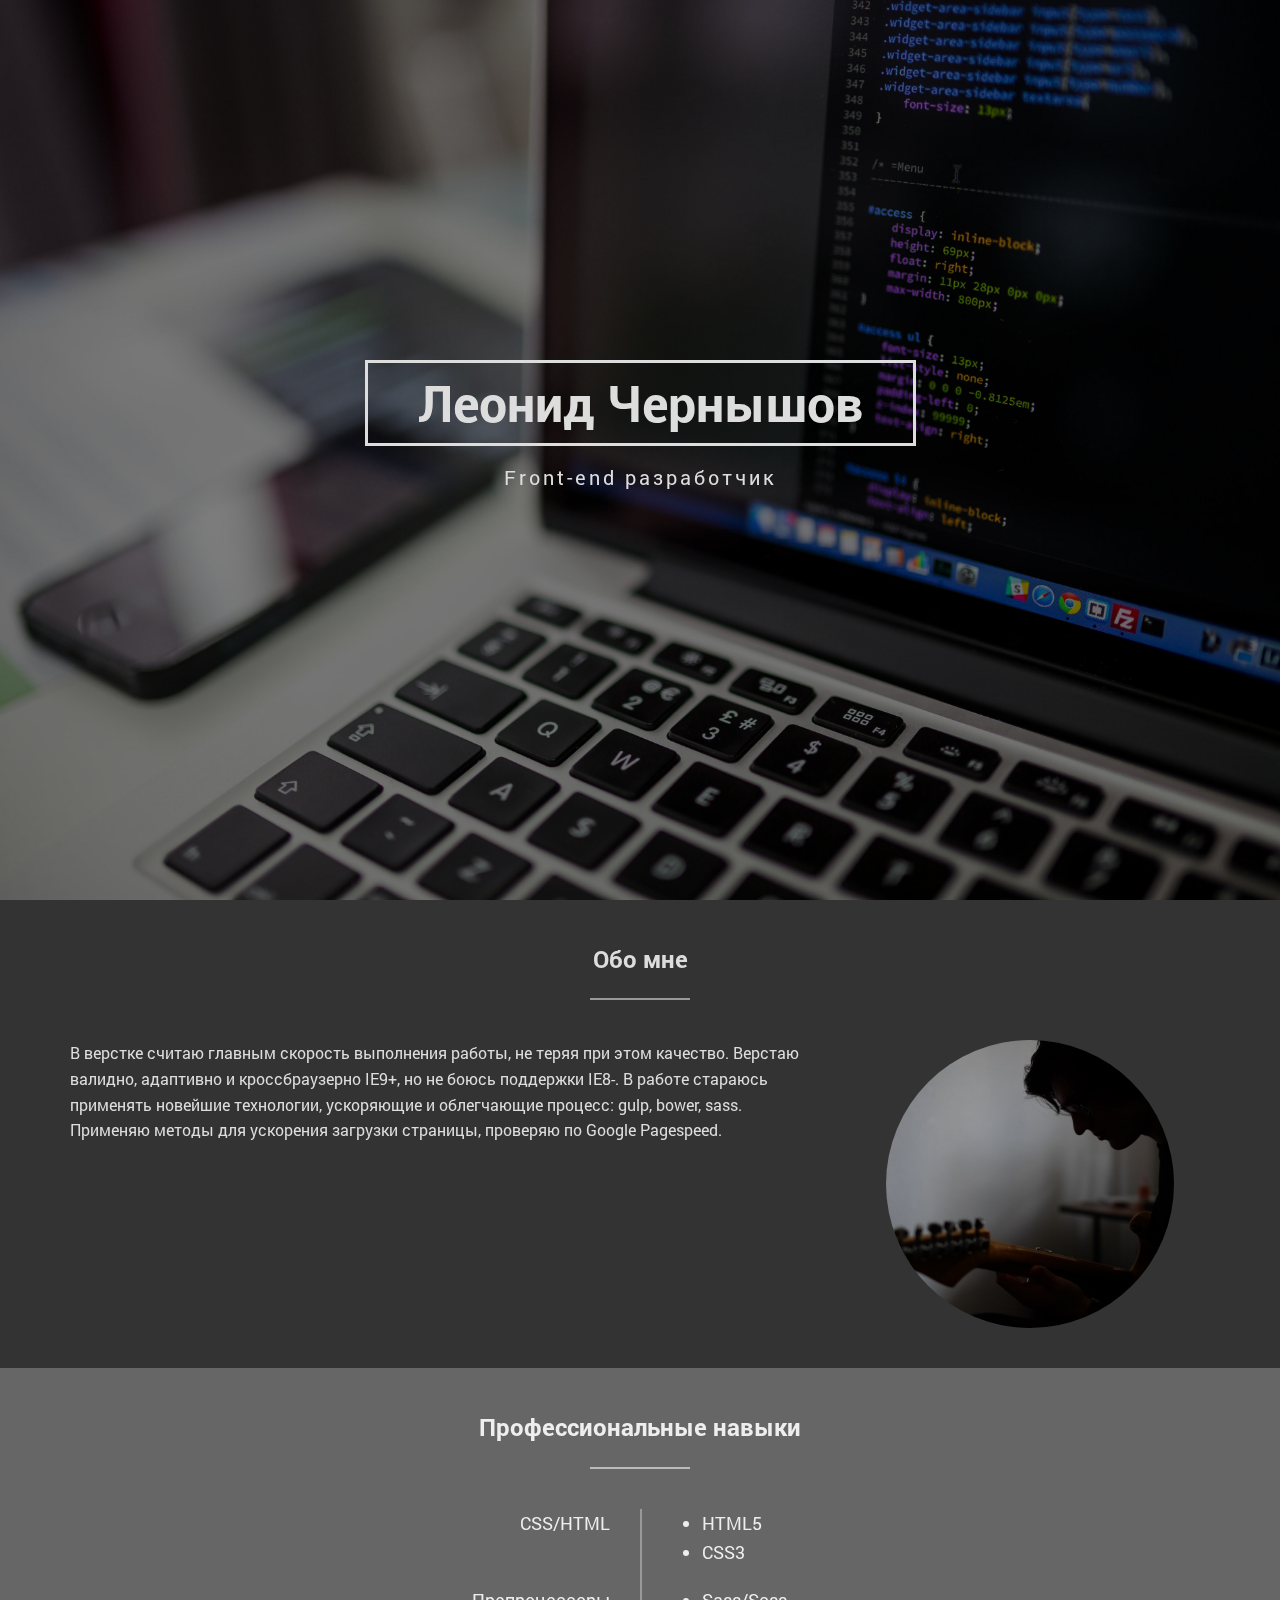
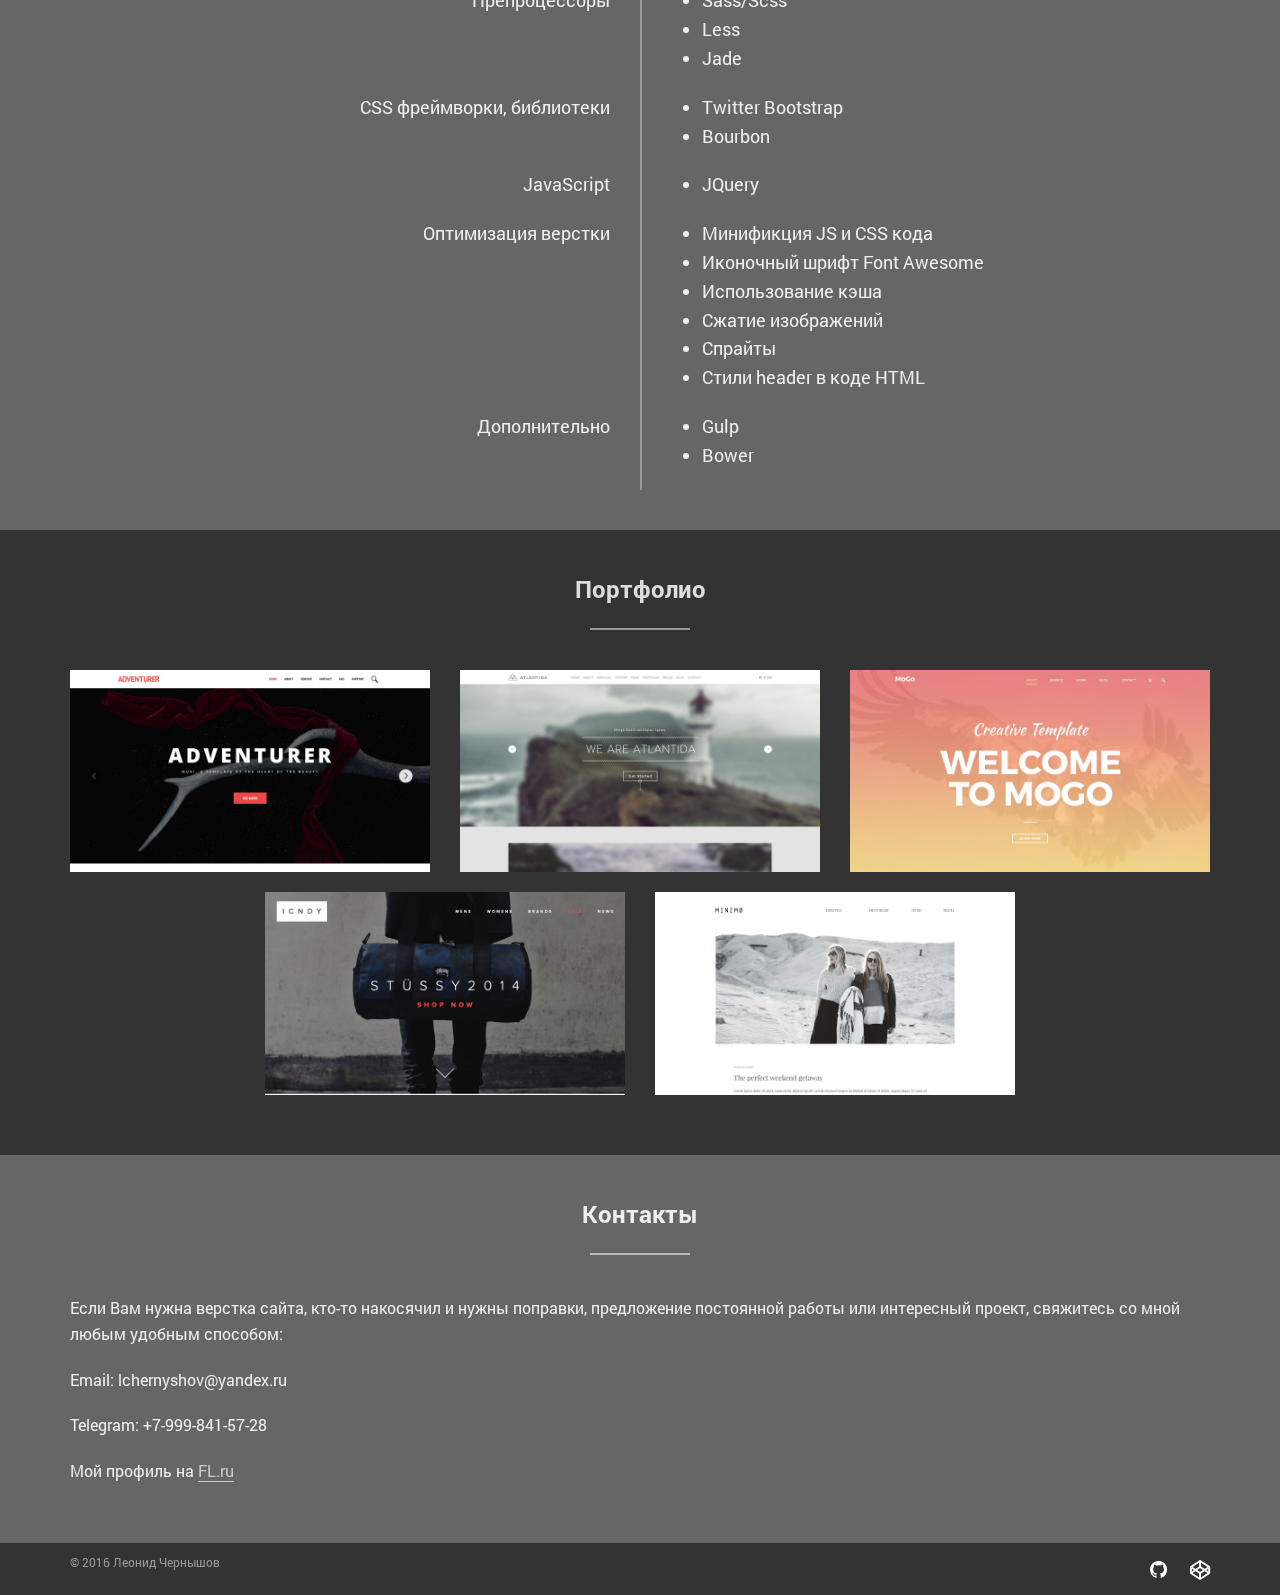
==== index.html @ 15e96826 "commit" ====
<!DOCTYPE html>
<html>

<head>

	<meta charset="utf-8">

	<title>Леонид Чернышов</title>
	<meta name="description" content="">

	<meta http-equiv="X-UA-Compatible" content="IE=edge">
	<meta name="viewport" content="width=device-width, initial-scale=1, maximum-scale=1">

	<!-- Bootstrap (latest) Grid Styles Only -->
	<style>html{font-family:sans-serif;-ms-text-size-adjust:100%;-webkit-text-size-adjust:100%}body{margin:0}article,aside,details,figcaption,figure,footer,header,hgroup,main,menu,nav,section,summary{display:block}audio,canvas,progress,video{display:inline-block;vertical-align:baseline}audio:not([controls]){display:none;height:0}[hidden],template{display:none}a{background-color:transparent}a:active,a:hover{outline:0}abbr[title]{border-bottom:1px dotted}b,strong{font-weight:bold}dfn{font-style:italic}h1{font-size:2em;margin:0.67em 0}mark{background:#ff0;color:#000}small{font-size:80%}sub,sup{font-size:75%;line-height:0;position:relative;vertical-align:baseline}sup{top:-0.5em}sub{bottom:-0.25em}img{border:0}svg:not(:root){overflow:hidden}figure{margin:1em 40px}hr{-webkit-box-sizing:content-box;-moz-box-sizing:content-box;box-sizing:content-box;height:0}pre{overflow:auto}code,kbd,pre,samp{font-family:monospace, monospace;font-size:1em}button,input,optgroup,select,textarea{color:inherit;font:inherit;margin:0}button{overflow:visible}button,select{text-transform:none}button,html input[type="button"],input[type="reset"],input[type="submit"]{-webkit-appearance:button;cursor:pointer}button[disabled],html input[disabled]{cursor:default}button::-moz-focus-inner,input::-moz-focus-inner{border:0;padding:0}input{line-height:normal}input[type="checkbox"],input[type="radio"]{-webkit-box-sizing:border-box;-moz-box-sizing:border-box;box-sizing:border-box;padding:0}input[type="number"]::-webkit-inner-spin-button,input[type="number"]::-webkit-outer-spin-button{height:auto}input[type="search"]{-webkit-appearance:textfield;-webkit-box-sizing:content-box;-moz-box-sizing:content-box;box-sizing:content-box}input[type="search"]::-webkit-search-cancel-button,input[type="search"]::-webkit-search-decoration{-webkit-appearance:none}fieldset{border:1px solid #c0c0c0;margin:0 2px;padding:0.35em 0.625em 0.75em}legend{border:0;padding:0}textarea{overflow:auto}optgroup{font-weight:bold}table{border-collapse:collapse;border-spacing:0}td,th{padding:0}*{-webkit-box-sizing:border-box;-moz-box-sizing:border-box;box-sizing:border-box}*:before,*:after{-webkit-box-sizing:border-box;-moz-box-sizing:border-box;box-sizing:border-box}html{font-size:10px;-webkit-tap-highlight-color:rgba(0,0,0,0)}body{font-family:"Helvetica Neue",Helvetica,Arial,sans-serif;font-size:14px;line-height:1.42857143;color:#333;background-color:#fff}input,button,select,textarea{font-family:inherit;font-size:inherit;line-height:inherit}a{color:#337ab7;text-decoration:none}a:hover,a:focus{color:#23527c;text-decoration:underline}a:focus{outline:5px auto -webkit-focus-ring-color;outline-offset:-2px}figure{margin:0}img{vertical-align:middle}.img-responsive{display:block;max-width:100%;height:auto}.img-rounded{border-radius:6px}.img-thumbnail{padding:4px;line-height:1.42857143;background-color:#fff;border:1px solid #ddd;border-radius:4px;-webkit-transition:all .2s ease-in-out;-o-transition:all .2s ease-in-out;transition:all .2s ease-in-out;display:inline-block;max-width:100%;height:auto}.img-circle{border-radius:50%}hr{margin-top:20px;margin-bottom:20px;border:0;border-top:1px solid #eee}.sr-only{position:absolute;width:1px;height:1px;margin:-1px;padding:0;overflow:hidden;clip:rect(0, 0, 0, 0);border:0}.sr-only-focusable:active,.sr-only-focusable:focus{position:static;width:auto;height:auto;margin:0;overflow:visible;clip:auto}[role="button"]{cursor:pointer}.container{margin-right:auto;margin-left:auto;padding-left:15px;padding-right:15px}@media (min-width:768px){.container{width:750px}}@media (min-width:992px){.container{width:970px}}@media (min-width:1200px){.container{width:1170px}}.container-fluid{margin-right:auto;margin-left:auto;padding-left:15px;padding-right:15px}.row{margin-left:-15px;margin-right:-15px}.col-xs-1, .col-sm-1, .col-md-1, .col-lg-1, .col-xs-2, .col-sm-2, .col-md-2, .col-lg-2, .col-xs-3, .col-sm-3, .col-md-3, .col-lg-3, .col-xs-4, .col-sm-4, .col-md-4, .col-lg-4, .col-xs-5, .col-sm-5, .col-md-5, .col-lg-5, .col-xs-6, .col-sm-6, .col-md-6, .col-lg-6, .col-xs-7, .col-sm-7, .col-md-7, .col-lg-7, .col-xs-8, .col-sm-8, .col-md-8, .col-lg-8, .col-xs-9, .col-sm-9, .col-md-9, .col-lg-9, .col-xs-10, .col-sm-10, .col-md-10, .col-lg-10, .col-xs-11, .col-sm-11, .col-md-11, .col-lg-11, .col-xs-12, .col-sm-12, .col-md-12, .col-lg-12{position:relative;min-height:1px;padding-left:15px;padding-right:15px}.col-xs-1, .col-xs-2, .col-xs-3, .col-xs-4, .col-xs-5, .col-xs-6, .col-xs-7, .col-xs-8, .col-xs-9, .col-xs-10, .col-xs-11, .col-xs-12{float:left}.col-xs-12{width:100%}.col-xs-11{width:91.66666667%}.col-xs-10{width:83.33333333%}.col-xs-9{width:75%}.col-xs-8{width:66.66666667%}.col-xs-7{width:58.33333333%}.col-xs-6{width:50%}.col-xs-5{width:41.66666667%}.col-xs-4{width:33.33333333%}.col-xs-3{width:25%}.col-xs-2{width:16.66666667%}.col-xs-1{width:8.33333333%}.col-xs-pull-12{right:100%}.col-xs-pull-11{right:91.66666667%}.col-xs-pull-10{right:83.33333333%}.col-xs-pull-9{right:75%}.col-xs-pull-8{right:66.66666667%}.col-xs-pull-7{right:58.33333333%}.col-xs-pull-6{right:50%}.col-xs-pull-5{right:41.66666667%}.col-xs-pull-4{right:33.33333333%}.col-xs-pull-3{right:25%}.col-xs-pull-2{right:16.66666667%}.col-xs-pull-1{right:8.33333333%}.col-xs-pull-0{right:auto}.col-xs-push-12{left:100%}.col-xs-push-11{left:91.66666667%}.col-xs-push-10{left:83.33333333%}.col-xs-push-9{left:75%}.col-xs-push-8{left:66.66666667%}.col-xs-push-7{left:58.33333333%}.col-xs-push-6{left:50%}.col-xs-push-5{left:41.66666667%}.col-xs-push-4{left:33.33333333%}.col-xs-push-3{left:25%}.col-xs-push-2{left:16.66666667%}.col-xs-push-1{left:8.33333333%}.col-xs-push-0{left:auto}.col-xs-offset-12{margin-left:100%}.col-xs-offset-11{margin-left:91.66666667%}.col-xs-offset-10{margin-left:83.33333333%}.col-xs-offset-9{margin-left:75%}.col-xs-offset-8{margin-left:66.66666667%}.col-xs-offset-7{margin-left:58.33333333%}.col-xs-offset-6{margin-left:50%}.col-xs-offset-5{margin-left:41.66666667%}.col-xs-offset-4{margin-left:33.33333333%}.col-xs-offset-3{margin-left:25%}.col-xs-offset-2{margin-left:16.66666667%}.col-xs-offset-1{margin-left:8.33333333%}.col-xs-offset-0{margin-left:0}@media (min-width:768px){.col-sm-1, .col-sm-2, .col-sm-3, .col-sm-4, .col-sm-5, .col-sm-6, .col-sm-7, .col-sm-8, .col-sm-9, .col-sm-10, .col-sm-11, .col-sm-12{float:left}.col-sm-12{width:100%}.col-sm-11{width:91.66666667%}.col-sm-10{width:83.33333333%}.col-sm-9{width:75%}.col-sm-8{width:66.66666667%}.col-sm-7{width:58.33333333%}.col-sm-6{width:50%}.col-sm-5{width:41.66666667%}.col-sm-4{width:33.33333333%}.col-sm-3{width:25%}.col-sm-2{width:16.66666667%}.col-sm-1{width:8.33333333%}.col-sm-pull-12{right:100%}.col-sm-pull-11{right:91.66666667%}.col-sm-pull-10{right:83.33333333%}.col-sm-pull-9{right:75%}.col-sm-pull-8{right:66.66666667%}.col-sm-pull-7{right:58.33333333%}.col-sm-pull-6{right:50%}.col-sm-pull-5{right:41.66666667%}.col-sm-pull-4{right:33.33333333%}.col-sm-pull-3{right:25%}.col-sm-pull-2{right:16.66666667%}.col-sm-pull-1{right:8.33333333%}.col-sm-pull-0{right:auto}.col-sm-push-12{left:100%}.col-sm-push-11{left:91.66666667%}.col-sm-push-10{left:83.33333333%}.col-sm-push-9{left:75%}.col-sm-push-8{left:66.66666667%}.col-sm-push-7{left:58.33333333%}.col-sm-push-6{left:50%}.col-sm-push-5{left:41.66666667%}.col-sm-push-4{left:33.33333333%}.col-sm-push-3{left:25%}.col-sm-push-2{left:16.66666667%}.col-sm-push-1{left:8.33333333%}.col-sm-push-0{left:auto}.col-sm-offset-12{margin-left:100%}.col-sm-offset-11{margin-left:91.66666667%}.col-sm-offset-10{margin-left:83.33333333%}.col-sm-offset-9{margin-left:75%}.col-sm-offset-8{margin-left:66.66666667%}.col-sm-offset-7{margin-left:58.33333333%}.col-sm-offset-6{margin-left:50%}.col-sm-offset-5{margin-left:41.66666667%}.col-sm-offset-4{margin-left:33.33333333%}.col-sm-offset-3{margin-left:25%}.col-sm-offset-2{margin-left:16.66666667%}.col-sm-offset-1{margin-left:8.33333333%}.col-sm-offset-0{margin-left:0}}@media (min-width:992px){.col-md-1, .col-md-2, .col-md-3, .col-md-4, .col-md-5, .col-md-6, .col-md-7, .col-md-8, .col-md-9, .col-md-10, .col-md-11, .col-md-12{float:left}.col-md-12{width:100%}.col-md-11{width:91.66666667%}.col-md-10{width:83.33333333%}.col-md-9{width:75%}.col-md-8{width:66.66666667%}.col-md-7{width:58.33333333%}.col-md-6{width:50%}.col-md-5{width:41.66666667%}.col-md-4{width:33.33333333%}.col-md-3{width:25%}.col-md-2{width:16.66666667%}.col-md-1{width:8.33333333%}.col-md-pull-12{right:100%}.col-md-pull-11{right:91.66666667%}.col-md-pull-10{right:83.33333333%}.col-md-pull-9{right:75%}.col-md-pull-8{right:66.66666667%}.col-md-pull-7{right:58.33333333%}.col-md-pull-6{right:50%}.col-md-pull-5{right:41.66666667%}.col-md-pull-4{right:33.33333333%}.col-md-pull-3{right:25%}.col-md-pull-2{right:16.66666667%}.col-md-pull-1{right:8.33333333%}.col-md-pull-0{right:auto}.col-md-push-12{left:100%}.col-md-push-11{left:91.66666667%}.col-md-push-10{left:83.33333333%}.col-md-push-9{left:75%}.col-md-push-8{left:66.66666667%}.col-md-push-7{left:58.33333333%}.col-md-push-6{left:50%}.col-md-push-5{left:41.66666667%}.col-md-push-4{left:33.33333333%}.col-md-push-3{left:25%}.col-md-push-2{left:16.66666667%}.col-md-push-1{left:8.33333333%}.col-md-push-0{left:auto}.col-md-offset-12{margin-left:100%}.col-md-offset-11{margin-left:91.66666667%}.col-md-offset-10{margin-left:83.33333333%}.col-md-offset-9{margin-left:75%}.col-md-offset-8{margin-left:66.66666667%}.col-md-offset-7{margin-left:58.33333333%}.col-md-offset-6{margin-left:50%}.col-md-offset-5{margin-left:41.66666667%}.col-md-offset-4{margin-left:33.33333333%}.col-md-offset-3{margin-left:25%}.col-md-offset-2{margin-left:16.66666667%}.col-md-offset-1{margin-left:8.33333333%}.col-md-offset-0{margin-left:0}}@media (min-width:1200px){.col-lg-1, .col-lg-2, .col-lg-3, .col-lg-4, .col-lg-5, .col-lg-6, .col-lg-7, .col-lg-8, .col-lg-9, .col-lg-10, .col-lg-11, .col-lg-12{float:left}.col-lg-12{width:100%}.col-lg-11{width:91.66666667%}.col-lg-10{width:83.33333333%}.col-lg-9{width:75%}.col-lg-8{width:66.66666667%}.col-lg-7{width:58.33333333%}.col-lg-6{width:50%}.col-lg-5{width:41.66666667%}.col-lg-4{width:33.33333333%}.col-lg-3{width:25%}.col-lg-2{width:16.66666667%}.col-lg-1{width:8.33333333%}.col-lg-pull-12{right:100%}.col-lg-pull-11{right:91.66666667%}.col-lg-pull-10{right:83.33333333%}.col-lg-pull-9{right:75%}.col-lg-pull-8{right:66.66666667%}.col-lg-pull-7{right:58.33333333%}.col-lg-pull-6{right:50%}.col-lg-pull-5{right:41.66666667%}.col-lg-pull-4{right:33.33333333%}.col-lg-pull-3{right:25%}.col-lg-pull-2{right:16.66666667%}.col-lg-pull-1{right:8.33333333%}.col-lg-pull-0{right:auto}.col-lg-push-12{left:100%}.col-lg-push-11{left:91.66666667%}.col-lg-push-10{left:83.33333333%}.col-lg-push-9{left:75%}.col-lg-push-8{left:66.66666667%}.col-lg-push-7{left:58.33333333%}.col-lg-push-6{left:50%}.col-lg-push-5{left:41.66666667%}.col-lg-push-4{left:33.33333333%}.col-lg-push-3{left:25%}.col-lg-push-2{left:16.66666667%}.col-lg-push-1{left:8.33333333%}.col-lg-push-0{left:auto}.col-lg-offset-12{margin-left:100%}.col-lg-offset-11{margin-left:91.66666667%}.col-lg-offset-10{margin-left:83.33333333%}.col-lg-offset-9{margin-left:75%}.col-lg-offset-8{margin-left:66.66666667%}.col-lg-offset-7{margin-left:58.33333333%}.col-lg-offset-6{margin-left:50%}.col-lg-offset-5{margin-left:41.66666667%}.col-lg-offset-4{margin-left:33.33333333%}.col-lg-offset-3{margin-left:25%}.col-lg-offset-2{margin-left:16.66666667%}.col-lg-offset-1{margin-left:8.33333333%}.col-lg-offset-0{margin-left:0}}.clearfix:before,.clearfix:after,.container:before,.container:after,.container-fluid:before,.container-fluid:after,.row:before,.row:after{content:" ";display:table}.clearfix:after,.container:after,.container-fluid:after,.row:after{clear:both}.center-block{display:block;margin-left:auto;margin-right:auto}.pull-right{float:right !important}.pull-left{float:left !important}.hide{display:none !important}.show{display:block !important}.invisible{visibility:hidden}.text-hide{font:0/0 a;color:transparent;text-shadow:none;background-color:transparent;border:0}.hidden{display:none !important}.affix{position:fixed}@-ms-viewport{width:device-width}.visible-xs,.visible-sm,.visible-md,.visible-lg{display:none !important}.visible-xs-block,.visible-xs-inline,.visible-xs-inline-block,.visible-sm-block,.visible-sm-inline,.visible-sm-inline-block,.visible-md-block,.visible-md-inline,.visible-md-inline-block,.visible-lg-block,.visible-lg-inline,.visible-lg-inline-block{display:none !important}@media (max-width:767px){.visible-xs{display:block !important}table.visible-xs{display:table !important}tr.visible-xs{display:table-row !important}th.visible-xs,td.visible-xs{display:table-cell !important}}@media (max-width:767px){.visible-xs-block{display:block !important}}@media (max-width:767px){.visible-xs-inline{display:inline !important}}@media (max-width:767px){.visible-xs-inline-block{display:inline-block !important}}@media (min-width:768px) and (max-width:991px){.visible-sm{display:block !important}table.visible-sm{display:table !important}tr.visible-sm{display:table-row !important}th.visible-sm,td.visible-sm{display:table-cell !important}}@media (min-width:768px) and (max-width:991px){.visible-sm-block{display:block !important}}@media (min-width:768px) and (max-width:991px){.visible-sm-inline{display:inline !important}}@media (min-width:768px) and (max-width:991px){.visible-sm-inline-block{display:inline-block !important}}@media (min-width:992px) and (max-width:1199px){.visible-md{display:block !important}table.visible-md{display:table !important}tr.visible-md{display:table-row !important}th.visible-md,td.visible-md{display:table-cell !important}}@media (min-width:992px) and (max-width:1199px){.visible-md-block{display:block !important}}@media (min-width:992px) and (max-width:1199px){.visible-md-inline{display:inline !important}}@media (min-width:992px) and (max-width:1199px){.visible-md-inline-block{display:inline-block !important}}@media (min-width:1200px){.visible-lg{display:block !important}table.visible-lg{display:table !important}tr.visible-lg{display:table-row !important}th.visible-lg,td.visible-lg{display:table-cell !important}}@media (min-width:1200px){.visible-lg-block{display:block !important}}@media (min-width:1200px){.visible-lg-inline{display:inline !important}}@media (min-width:1200px){.visible-lg-inline-block{display:inline-block !important}}@media (max-width:767px){.hidden-xs{display:none !important}}@media (min-width:768px) and (max-width:991px){.hidden-sm{display:none !important}}@media (min-width:992px) and (max-width:1199px){.hidden-md{display:none !important}}@media (min-width:1200px){.hidden-lg{display:none !important}}.visible-print{display:none !important}@media print{.visible-print{display:block !important}table.visible-print{display:table !important}tr.visible-print{display:table-row !important}th.visible-print,td.visible-print{display:table-cell !important}}.visible-print-block{display:none !important}@media print{.visible-print-block{display:block !important}}.visible-print-inline{display:none !important}@media print{.visible-print-inline{display:inline !important}}.visible-print-inline-block{display:none !important}@media print{.visible-print-inline-block{display:inline-block !important}}@media print{.hidden-print{display:none !important}}</style>

	<!-- Header CSS (first screen styles from header.min.css) - inserted in the build of the project -->
	<style>header,section,section h2{text-align:center}header h1,section h2{display:inline-block}::-webkit-input-placeholder{color:#666;opacity:1}:-moz-placeholder{color:#666;opacity:1}::-moz-placeholder{color:#666;opacity:1}:-ms-input-placeholder{color:#666;opacity:1}*{margin:0;padding:0}body input:focus:required:invalid,body input:required:valid,body textarea:focus:required:invalid,body textarea:required:valid{color:#666}html{font-size:10px}body{font-size:1.6rem;min-width:320px;position:relative;line-height:1.6;font-family:roboto,sans-serif;overflow-x:hidden}section{padding:40px 0;color:#ddd}section.dark{background-color:#333}section.light{background-color:#666;color:#eee}section.light h2:after{border-color:#bbb}section h2{margin-bottom:40px}section h2:after{content:'';display:block;margin:20px auto 0;width:100px;border-bottom:2px solid #999}section p{text-align:left}header{height:100vh;color:#ddd}header h1{margin-top:40vh;margin-bottom:0;border:3px solid #ddd;padding:0 50px;font-size:5rem}header p.header_descr{margin-top:15px;font-size:2rem;letter-spacing:3px}</style>

	<!-- Load CSS, CSS Localstorage & WebFonts Main Function -->
	<script>!function(e){"use strict";function t(e,t,n){e.addEventListener?e.addEventListener(t,n,!1):e.attachEvent&&e.attachEvent("on"+t,n)};function n(t,n){return e.localStorage&&localStorage[t+"_content"]&&localStorage[t+"_file"]===n};function a(t,a){if(e.localStorage&&e.XMLHttpRequest)n(t,a)?o(localStorage[t+"_content"]):l(t,a);else{var s=r.createElement("link");s.href=a,s.id=t,s.rel="stylesheet",s.type="text/css",r.getElementsByTagName("head")[0].appendChild(s),r.cookie=t}}function l(e,t){var n=new XMLHttpRequest;n.open("GET",t,!0),n.onreadystatechange=function(){4===n.readyState&&200===n.status&&(o(n.responseText),localStorage[e+"_content"]=n.responseText,localStorage[e+"_file"]=t)},n.send()}function o(e){var t=r.createElement("style");t.setAttribute("type","text/css"),r.getElementsByTagName("head")[0].appendChild(t),t.styleSheet?t.styleSheet.cssText=e:t.innerHTML=e}var r=e.document;e.loadCSS=function(e,t,n){var a,l=r.createElement("link");if(t)a=t;else{var o;o=r.querySelectorAll?r.querySelectorAll("style,link[rel=stylesheet],script"):(r.body||r.getElementsByTagName("head")[0]).childNodes,a=o[o.length-1]}var s=r.styleSheets;l.rel="stylesheet",l.href=e,l.media="only x",a.parentNode.insertBefore(l,t?a:a.nextSibling);var c=function(e){for(var t=l.href,n=s.length;n--;)if(s[n].href===t)return e();setTimeout(function(){c(e)})};return l.onloadcssdefined=c,c(function(){l.media=n||"all"}),l},e.loadLocalStorageCSS=function(l,o){n(l,o)||r.cookie.indexOf(l)>-1?a(l,o):t(e,"load",function(){a(l,o)})}}(this);</script>

	<!-- Load Fonts CSS Start -->
	<script>
		loadCSS( "css/fonts.min.css?ver=1.0.0", false, "all" ); // Loading fonts, if the site is located in a subfolder
		// loadLocalStorageCSS( "webfonts", "css/fonts.min.css?ver=1.0.0" ); // Loading fonts, if the site is at the root
	</script>
	<!-- Load Fonts CSS End -->

	<!-- Load Custom CSS Start -->
	
	<script>loadCSS( "css/main.min.css?ver=1.0.0", false, "all" );</script>
	<!-- Load Custom CSS End -->

	<!-- Load Custom CSS Compiled without JS Start -->
	<noscript>
		<link rel="stylesheet" href="css/fonts.min.css">
		<link rel="stylesheet" href="css/main.min.css">
	</noscript>
	<!-- Load Custom CSS Compiled without JS End -->

</head>

<body>

	<header class="parallax-window" data-parallax="scroll" data-image-src="img/header-bg.jpg">
		<div class="container">
			<h1>Леонид Чернышов</h1>
			<p class="header_descr">Front-end разработчик</p>
		</div>
	</header>
	<section class="about_me dark">
		<div class="container">
			<h2>Обо мне</h2>
			<div class="row">
				<div class="col-sm-8">
					<p>В верстке считаю главным скорость выполнения работы, не теряя при этом качество. Верстаю валидно, адаптивно и кроссбраузерно IE9+, но не боюсь поддержки IE8-. В работе стараюсь применять новейшие технологии, ускоряющие и облегчающие процесс: gulp, bower, sass. Применяю методы для ускорения загрузки страницы, проверяю по Google Pagespeed.</p>
				</div>
				<div class="col-sm-4 photo">
					<img src="img/6khn81OK7PU.jpg" alt="Леонид Чернышов" class="img">
				</div>
			</div>
		</div>
	</section>
	<section class="skills light">
		<div class="container">
			<h2>Профессиональные навыки</h2>
			<div class="row">
				<ul>
					<li>
						<div class="col-xs-6 skill_name">CSS/HTML</div>
						<div class="col-xs-6 skill_descr">
							<ul>
								<li>HTML5</li>
								<li>CSS3</li>
							</ul>
						</div>
					</li>
					<li>
						<div class="col-xs-6 skill_name">Препроцессоры</div>
						<div class="col-xs-6 skill_descr">
							<ul>
								<li>Sass/Scss</li>
								<li>Less</li>
								<li>Jade</li>
							</ul>
						</div>
					</li>
					<li>
						<div class="col-xs-6 skill_name">CSS фреймворки, библиотеки</div>
						<div class="col-xs-6 skill_descr">
							<ul>
								<li>Twitter Bootstrap</li>
								<li>Bourbon</li>
							</ul>
						</div>
					</li>
					<li>
						<div class="col-xs-6 skill_name">JavaScript</div>
						<div class="col-xs-6 skill_descr">
							<ul>
								<li>JQuery</li>
							</ul>
						</div>
					</li>
					<li>
						<div class="col-xs-6 skill_name">Оптимизация верстки</div>
						<div class="col-xs-6 skill_descr">
							<ul>
								<li>Минификция JS и CSS кода</li>
								<li>Иконочный шрифт Font Awesome</li>
								<li>Использование кэша</li>
								<li>Сжатие изображений</li>
								<li>Спрайты</li>
								<li>Стили header в коде HTML</li>
							</ul>
						</div>
					</li>
					<li>
						<div class="col-xs-6 skill_name">Дополнительно</div>
						<div class="col-xs-6 skill_descr">
							<ul>
								<li>Gulp</li>
								<li>Bower</li>
							</ul>
						</div>
					</li>
				</ul>
			</div>
		</div>
	</section>
	<section class="portfolio dark">
		<div class="container">
			<h2>Портфолио</h2>
			<div class="row">
				<div class="col-sm-4">
					<div class="portfolio_item">
						<a href="portfolio/adventurer/index.html"><img src="img/adventurer.jpg" alt="Alt"></a>
						<div class="wrapper">
							<h3>Adventurer Landing Page</h3>
							<a href="portfolio/adventurer/index.html" class="button">Посмотреть работу</a>
						</div>
					</div>
				</div>
				<div class="col-sm-4">
					<div class="portfolio_item">
						<a href="portfolio/atlantida/index.html"><img src="img/atlantida.jpg" alt="Alt"></a>
						<div class="wrapper">
							<h3>Atlantida Landing Page</h3>
							<a href="portfolio/atlantida/index.html" class="button">Посмотреть работу</a>
						</div>
					</div>
				</div>
				<div class="col-sm-4">
					<div class="portfolio_item">
						<a href="portfolio/mogo/index.html"><img src="img/mogo.jpg" alt="Alt"></a>
						<div class="wrapper">
							<h3>MoGo Landing Page</h3>
							<a href="portfolio/mogo/index.html" class="button">Посмотреть работу</a>
						</div>
					</div>
				</div>
				<div class="col-sm-offset-2 col-sm-4">
					<div class="portfolio_item">
						<a href="portfolio/icndy/index.html"><img src="img/icndy.jpg" alt="Alt"></a>
						<div class="wrapper">
							<h3>ICNDY Landing Page</h3>
							<a href="portfolio/icndy/index.html" class="button">Посмотреть работу</a>
						</div>
					</div>
				</div>
				<div class="col-sm-4">
					<div class="portfolio_item">
						<a href="portfolio/minimo/index.html"><img src="img/minimo.jpg" alt="Alt"></a>
						<div class="wrapper">
							<h3>MINIMO Blog</h3>
							<a href="portfolio/minimo/index.html" class="button">Посмотреть работу</a>
						</div>
					</div>
				</div>
			</div>
		</div>
	</section>
	<section class="contacts light">
		<div class="container">
			<h2>Контакты</h2>
			<div class="row">
				<div class="col-xs-12">
					<p>Если Вам нужна верстка сайта, кто-то накосячил и нужны поправки, предложение постоянной работы или интересный проект, свяжитесь со мной любым удобным способом:</p>
					<p>Email: lchernyshov@yandex.ru</p>
					<p>Telegram: +7-999-841-57-28</p>
					<p>Мой профиль на <a href="https://www.fl.ru/users/Lenya_lol/">FL.ru</a></p>
				</div>
			</div>
		</div>
	</section>
	<footer class="dark">
		<div class="container">
			<div class="copy">
				&copy; 2016 Леонид Чернышов
			</div>
			<div class="links">
				<ul>
					<li><a href="https://github.com/lenyalol"><i class="fa fa-github" aria-hidden="true"></i></a></li>
					<li><a href="http://codepen.io/lenyalol/"><i class="fa fa-codepen" aria-hidden="true"></i></a></li>
				</ul>
			</div>
		</div>
	</footer>

	<!-- Optimized loading JS Start -->
	<script>var scr = {"scripts":[
		{"src" : "js/libs.min.js", "async" : false},
		{"src" : "js/common.js", "async" : false}
		]};!function(t,n,r){"use strict";var c=function(t){if("[object Array]"!==Object.prototype.toString.call(t))return!1;for(var r=0;r<t.length;r++){var c=n.createElement("script"),e=t[r];c.src=e.src,c.async=e.async,n.body.appendChild(c)}return!0};t.addEventListener?t.addEventListener("load",function(){c(r.scripts);},!1):t.attachEvent?t.attachEvent("onload",function(){c(r.scripts)}):t.onload=function(){c(r.scripts)}}(window,document,scr);
	</script>
	<!-- Optimized loading JS End -->

</body>
</html>
---- css/fonts.min.css ----
@font-face{font-family:roboto;font-style:normal;font-weight:400;src:url(../fonts/RobotoRegular/RobotoRegular.eot?#iefix) format("embedded-opentype"),url(../fonts/RobotoRegular/RobotoRegular.woff) format("woff"),url(../fonts/RobotoRegular/RobotoRegular.ttf) format("truetype")}@font-face{font-family:roboto;font-style:normal;font-weight:700;src:url(../fonts/RobotoBold/RobotoBold.eot?#iefix) format("embedded-opentype"),url(../fonts/RobotoBold/RobotoBold.woff) format("woff"),url(../fonts/RobotoBold/RobotoBold.ttf) format("truetype")}
---- css/main.min.css ----
@charset "UTF-8";/*!
 *  Font Awesome 4.6.3 by @davegandy - http://fontawesome.io - @fontawesome
 *  License - http://fontawesome.io/license (Font: SIL OFL 1.1, CSS: MIT License)
 */.fa.fa-pull-left,.fa.pull-left{margin-right:.3em}.fa-fw,.fa-li{text-align:center}.fa-ul,.skills li{list-style-type:none}.fa,.fa-stack,footer .links li{display:inline-block}@font-face{font-family:FontAwesome;src:url(../fonts/FontAwesome/fontawesome-webfont.eot?v=4.6.3);src:url(../fonts/FontAwesome/fontawesome-webfont.eot?#iefix&v=4.6.3) format("embedded-opentype"),url(../fonts/FontAwesome/fontawesome-webfont.woff2?v=4.6.3) format("woff2"),url(../fonts/FontAwesome/fontawesome-webfont.woff?v=4.6.3) format("woff"),url(../fonts/FontAwesome/fontawesome-webfont.ttf?v=4.6.3) format("truetype"),url(../fonts/FontAwesome/fontawesome-webfont.svg?v=4.6.3#fontawesomeregular) format("svg");font-weight:400;font-style:normal}.fa{font:normal normal normal 14px/1 FontAwesome;font-size:inherit;text-rendering:auto;-webkit-font-smoothing:antialiased;-moz-osx-font-smoothing:grayscale}.fa-lg{font-size:1.33333em;line-height:.75em;vertical-align:-15%}.fa-2x{font-size:2em}.fa-3x{font-size:3em}.fa-4x{font-size:4em}.fa-5x{font-size:5em}.fa-fw{width:1.28571em}.fa-ul{padding-left:0;margin-left:2.14286em}.fa.fa-pull-right,.fa.pull-right{margin-left:.3em}.fa-ul>li{position:relative}.fa-li{position:absolute;left:-2.14286em;width:2.14286em;top:.14286em}.fa-li.fa-lg{left:-1.85714em}.fa-border{padding:.2em .25em .15em;border:.08em solid #eee;-webkit-border-radius:.1em;border-radius:.1em}.fa-pull-left{float:left}.fa-pull-right,.pull-right{float:right}.pull-left,footer .copy{float:left}.fa-spin{-webkit-animation:fa-spin 2s infinite linear;animation:fa-spin 2s infinite linear}.fa-pulse{-webkit-animation:fa-spin 1s infinite steps(8);animation:fa-spin 1s infinite steps(8)}@-webkit-keyframes fa-spin{0%{-webkit-transform:rotate(0);transform:rotate(0)}100%{-webkit-transform:rotate(359deg);transform:rotate(359deg)}}@keyframes fa-spin{0%{-webkit-transform:rotate(0);transform:rotate(0)}100%{-webkit-transform:rotate(359deg);transform:rotate(359deg)}}.fa-rotate-90{-ms-filter:"progid:DXImageTransform.Microsoft.BasicImage(rotation=1)";-webkit-transform:rotate(90deg);-ms-transform:rotate(90deg);transform:rotate(90deg)}.fa-rotate-180{-ms-filter:"progid:DXImageTransform.Microsoft.BasicImage(rotation=2)";-webkit-transform:rotate(180deg);-ms-transform:rotate(180deg);transform:rotate(180deg)}.fa-rotate-270{-ms-filter:"progid:DXImageTransform.Microsoft.BasicImage(rotation=3)";-webkit-transform:rotate(270deg);-ms-transform:rotate(270deg);transform:rotate(270deg)}.fa-flip-horizontal{-ms-filter:"progid:DXImageTransform.Microsoft.BasicImage(rotation=0, mirror=1)";-webkit-transform:scale(-1,1);-ms-transform:scale(-1,1);transform:scale(-1,1)}.fa-flip-vertical{-ms-filter:"progid:DXImageTransform.Microsoft.BasicImage(rotation=2, mirror=1)";-webkit-transform:scale(1,-1);-ms-transform:scale(1,-1);transform:scale(1,-1)}:root .fa-flip-horizontal,:root .fa-flip-vertical,:root .fa-rotate-180,:root .fa-rotate-270,:root .fa-rotate-90{-webkit-filter:none;filter:none}.fa-stack{position:relative;width:2em;height:2em;line-height:2em;vertical-align:middle}.fa-stack-1x,.fa-stack-2x{position:absolute;left:0;width:100%;text-align:center}.fa-stack-1x{line-height:inherit}.fa-stack-2x{font-size:2em}.fa-inverse{color:#fff}.fa-glass:before{content:""}.fa-music:before{content:""}.fa-search:before{content:""}.fa-envelope-o:before{content:""}.fa-heart:before{content:""}.fa-star:before{content:""}.fa-star-o:before{content:""}.fa-user:before{content:""}.fa-film:before{content:""}.fa-th-large:before{content:""}.fa-th:before{content:""}.fa-th-list:before{content:""}.fa-check:before{content:""}.fa-close:before,.fa-remove:before,.fa-times:before{content:""}.fa-search-plus:before{content:""}.fa-search-minus:before{content:""}.fa-power-off:before{content:""}.fa-signal:before{content:""}.fa-cog:before,.fa-gear:before{content:""}.fa-trash-o:before{content:""}.fa-home:before{content:""}.fa-file-o:before{content:""}.fa-clock-o:before{content:""}.fa-road:before{content:""}.fa-download:before{content:""}.fa-arrow-circle-o-down:before{content:""}.fa-arrow-circle-o-up:before{content:""}.fa-inbox:before{content:""}.fa-play-circle-o:before{content:""}.fa-repeat:before,.fa-rotate-right:before{content:""}.fa-refresh:before{content:""}.fa-list-alt:before{content:""}.fa-lock:before{content:""}.fa-flag:before{content:""}.fa-headphones:before{content:""}.fa-volume-off:before{content:""}.fa-volume-down:before{content:""}.fa-volume-up:before{content:""}.fa-qrcode:before{content:""}.fa-barcode:before{content:""}.fa-tag:before{content:""}.fa-tags:before{content:""}.fa-book:before{content:""}.fa-bookmark:before{content:""}.fa-print:before{content:""}.fa-camera:before{content:""}.fa-font:before{content:""}.fa-bold:before{content:""}.fa-italic:before{content:""}.fa-text-height:before{content:""}.fa-text-width:before{content:""}.fa-align-left:before{content:""}.fa-align-center:before{content:""}.fa-align-right:before{content:""}.fa-align-justify:before{content:""}.fa-list:before{content:""}.fa-dedent:before,.fa-outdent:before{content:""}.fa-indent:before{content:""}.fa-video-camera:before{content:""}.fa-image:before,.fa-photo:before,.fa-picture-o:before{content:""}.fa-pencil:before{content:""}.fa-map-marker:before{content:""}.fa-adjust:before{content:""}.fa-tint:before{content:""}.fa-edit:before,.fa-pencil-square-o:before{content:""}.fa-share-square-o:before{content:""}.fa-check-square-o:before{content:""}.fa-arrows:before{content:""}.fa-step-backward:before{content:""}.fa-fast-backward:before{content:""}.fa-backward:before{content:""}.fa-play:before{content:""}.fa-pause:before{content:""}.fa-stop:before{content:""}.fa-forward:before{content:""}.fa-fast-forward:before{content:""}.fa-step-forward:before{content:""}.fa-eject:before{content:""}.fa-chevron-left:before{content:""}.fa-chevron-right:before{content:""}.fa-plus-circle:before{content:""}.fa-minus-circle:before{content:""}.fa-times-circle:before{content:""}.fa-check-circle:before{content:""}.fa-question-circle:before{content:""}.fa-info-circle:before{content:""}.fa-crosshairs:before{content:""}.fa-times-circle-o:before{content:""}.fa-check-circle-o:before{content:""}.fa-ban:before{content:""}.fa-arrow-left:before{content:""}.fa-arrow-right:before{content:""}.fa-arrow-up:before{content:""}.fa-arrow-down:before{content:""}.fa-mail-forward:before,.fa-share:before{content:""}.fa-expand:before{content:""}.fa-compress:before{content:""}.fa-plus:before{content:""}.fa-minus:before{content:""}.fa-asterisk:before{content:""}.fa-exclamation-circle:before{content:""}.fa-gift:before{content:""}.fa-leaf:before{content:""}.fa-fire:before{content:""}.fa-eye:before{content:""}.fa-eye-slash:before{content:""}.fa-exclamation-triangle:before,.fa-warning:before{content:""}.fa-plane:before{content:""}.fa-calendar:before{content:""}.fa-random:before{content:""}.fa-comment:before{content:""}.fa-magnet:before{content:""}.fa-chevron-up:before{content:""}.fa-chevron-down:before{content:""}.fa-retweet:before{content:""}.fa-shopping-cart:before{content:""}.fa-folder:before{content:""}.fa-folder-open:before{content:""}.fa-arrows-v:before{content:""}.fa-arrows-h:before{content:""}.fa-bar-chart-o:before,.fa-bar-chart:before{content:""}.fa-twitter-square:before{content:""}.fa-facebook-square:before{content:""}.fa-camera-retro:before{content:""}.fa-key:before{content:""}.fa-cogs:before,.fa-gears:before{content:""}.fa-comments:before{content:""}.fa-thumbs-o-up:before{content:""}.fa-thumbs-o-down:before{content:""}.fa-star-half:before{content:""}.fa-heart-o:before{content:""}.fa-sign-out:before{content:""}.fa-linkedin-square:before{content:""}.fa-thumb-tack:before{content:""}.fa-external-link:before{content:""}.fa-sign-in:before{content:""}.fa-trophy:before{content:""}.fa-github-square:before{content:""}.fa-upload:before{content:""}.fa-lemon-o:before{content:""}.fa-phone:before{content:""}.fa-square-o:before{content:""}.fa-bookmark-o:before{content:""}.fa-phone-square:before{content:""}.fa-twitter:before{content:""}.fa-facebook-f:before,.fa-facebook:before{content:""}.fa-github:before{content:""}.fa-unlock:before{content:""}.fa-credit-card:before{content:""}.fa-feed:before,.fa-rss:before{content:""}.fa-hdd-o:before{content:""}.fa-bullhorn:before{content:""}.fa-bell:before{content:""}.fa-certificate:before{content:""}.fa-hand-o-right:before{content:""}.fa-hand-o-left:before{content:""}.fa-hand-o-up:before{content:""}.fa-hand-o-down:before{content:""}.fa-arrow-circle-left:before{content:""}.fa-arrow-circle-right:before{content:""}.fa-arrow-circle-up:before{content:""}.fa-arrow-circle-down:before{content:""}.fa-globe:before{content:""}.fa-wrench:before{content:""}.fa-tasks:before{content:""}.fa-filter:before{content:""}.fa-briefcase:before{content:""}.fa-arrows-alt:before{content:""}.fa-group:before,.fa-users:before{content:""}.fa-chain:before,.fa-link:before{content:""}.fa-cloud:before{content:""}.fa-flask:before{content:""}.fa-cut:before,.fa-scissors:before{content:""}.fa-copy:before,.fa-files-o:before{content:""}.fa-paperclip:before{content:""}.fa-floppy-o:before,.fa-save:before{content:""}.fa-square:before{content:""}.fa-bars:before,.fa-navicon:before,.fa-reorder:before{content:""}.fa-list-ul:before{content:""}.fa-list-ol:before{content:""}.fa-strikethrough:before{content:""}.fa-underline:before{content:""}.fa-table:before{content:""}.fa-magic:before{content:""}.fa-truck:before{content:""}.fa-pinterest:before{content:""}.fa-pinterest-square:before{content:""}.fa-google-plus-square:before{content:""}.fa-google-plus:before{content:""}.fa-money:before{content:""}.fa-caret-down:before{content:""}.fa-caret-up:before{content:""}.fa-caret-left:before{content:""}.fa-caret-right:before{content:""}.fa-columns:before{content:""}.fa-sort:before,.fa-unsorted:before{content:""}.fa-sort-desc:before,.fa-sort-down:before{content:""}.fa-sort-asc:before,.fa-sort-up:before{content:""}.fa-envelope:before{content:""}.fa-linkedin:before{content:""}.fa-rotate-left:before,.fa-undo:before{content:""}.fa-gavel:before,.fa-legal:before{content:""}.fa-dashboard:before,.fa-tachometer:before{content:""}.fa-comment-o:before{content:""}.fa-comments-o:before{content:""}.fa-bolt:before,.fa-flash:before{content:""}.fa-sitemap:before{content:""}.fa-umbrella:before{content:""}.fa-clipboard:before,.fa-paste:before{content:""}.fa-lightbulb-o:before{content:""}.fa-exchange:before{content:""}.fa-cloud-download:before{content:""}.fa-cloud-upload:before{content:""}.fa-user-md:before{content:""}.fa-stethoscope:before{content:""}.fa-suitcase:before{content:""}.fa-bell-o:before{content:""}.fa-coffee:before{content:""}.fa-cutlery:before{content:""}.fa-file-text-o:before{content:""}.fa-building-o:before{content:""}.fa-hospital-o:before{content:""}.fa-ambulance:before{content:""}.fa-medkit:before{content:""}.fa-fighter-jet:before{content:""}.fa-beer:before{content:""}.fa-h-square:before{content:""}.fa-plus-square:before{content:""}.fa-angle-double-left:before{content:""}.fa-angle-double-right:before{content:""}.fa-angle-double-up:before{content:""}.fa-angle-double-down:before{content:""}.fa-angle-left:before{content:""}.fa-angle-right:before{content:""}.fa-angle-up:before{content:""}.fa-angle-down:before{content:""}.fa-desktop:before{content:""}.fa-laptop:before{content:""}.fa-tablet:before{content:""}.fa-mobile-phone:before,.fa-mobile:before{content:""}.fa-circle-o:before{content:""}.fa-quote-left:before{content:""}.fa-quote-right:before{content:""}.fa-spinner:before{content:""}.fa-circle:before{content:""}.fa-mail-reply:before,.fa-reply:before{content:""}.fa-github-alt:before{content:""}.fa-folder-o:before{content:""}.fa-folder-open-o:before{content:""}.fa-smile-o:before{content:""}.fa-frown-o:before{content:""}.fa-meh-o:before{content:""}.fa-gamepad:before{content:""}.fa-keyboard-o:before{content:""}.fa-flag-o:before{content:""}.fa-flag-checkered:before{content:""}.fa-terminal:before{content:""}.fa-code:before{content:""}.fa-mail-reply-all:before,.fa-reply-all:before{content:""}.fa-star-half-empty:before,.fa-star-half-full:before,.fa-star-half-o:before{content:""}.fa-location-arrow:before{content:""}.fa-crop:before{content:""}.fa-code-fork:before{content:""}.fa-chain-broken:before,.fa-unlink:before{content:""}.fa-question:before{content:""}.fa-info:before{content:""}.fa-exclamation:before{content:""}.fa-superscript:before{content:""}.fa-subscript:before{content:""}.fa-eraser:before{content:""}.fa-puzzle-piece:before{content:""}.fa-microphone:before{content:""}.fa-microphone-slash:before{content:""}.fa-shield:before{content:""}.fa-calendar-o:before{content:""}.fa-fire-extinguisher:before{content:""}.fa-rocket:before{content:""}.fa-maxcdn:before{content:""}.fa-chevron-circle-left:before{content:""}.fa-chevron-circle-right:before{content:""}.fa-chevron-circle-up:before{content:""}.fa-chevron-circle-down:before{content:""}.fa-html5:before{content:""}.fa-css3:before{content:""}.fa-anchor:before{content:""}.fa-unlock-alt:before{content:""}.fa-bullseye:before{content:""}.fa-ellipsis-h:before{content:""}.fa-ellipsis-v:before{content:""}.fa-rss-square:before{content:""}.fa-play-circle:before{content:""}.fa-ticket:before{content:""}.fa-minus-square:before{content:""}.fa-minus-square-o:before{content:""}.fa-level-up:before{content:""}.fa-level-down:before{content:""}.fa-check-square:before{content:""}.fa-pencil-square:before{content:""}.fa-external-link-square:before{content:""}.fa-share-square:before{content:""}.fa-compass:before{content:""}.fa-caret-square-o-down:before,.fa-toggle-down:before{content:""}.fa-caret-square-o-up:before,.fa-toggle-up:before{content:""}.fa-caret-square-o-right:before,.fa-toggle-right:before{content:""}.fa-eur:before,.fa-euro:before{content:""}.fa-gbp:before{content:""}.fa-dollar:before,.fa-usd:before{content:""}.fa-inr:before,.fa-rupee:before{content:""}.fa-cny:before,.fa-jpy:before,.fa-rmb:before,.fa-yen:before{content:""}.fa-rouble:before,.fa-rub:before,.fa-ruble:before{content:""}.fa-krw:before,.fa-won:before{content:""}.fa-bitcoin:before,.fa-btc:before{content:""}.fa-file:before{content:""}.fa-file-text:before{content:""}.fa-sort-alpha-asc:before{content:""}.fa-sort-alpha-desc:before{content:""}.fa-sort-amount-asc:before{content:""}.fa-sort-amount-desc:before{content:""}.fa-sort-numeric-asc:before{content:""}.fa-sort-numeric-desc:before{content:""}.fa-thumbs-up:before{content:""}.fa-thumbs-down:before{content:""}.fa-youtube-square:before{content:""}.fa-youtube:before{content:""}.fa-xing:before{content:""}.fa-xing-square:before{content:""}.fa-youtube-play:before{content:""}.fa-dropbox:before{content:""}.fa-stack-overflow:before{content:""}.fa-instagram:before{content:""}.fa-flickr:before{content:""}.fa-adn:before{content:""}.fa-bitbucket:before{content:""}.fa-bitbucket-square:before{content:""}.fa-tumblr:before{content:""}.fa-tumblr-square:before{content:""}.fa-long-arrow-down:before{content:""}.fa-long-arrow-up:before{content:""}.fa-long-arrow-left:before{content:""}.fa-long-arrow-right:before{content:""}.fa-apple:before{content:""}.fa-windows:before{content:""}.fa-android:before{content:""}.fa-linux:before{content:""}.fa-dribbble:before{content:""}.fa-skype:before{content:""}.fa-foursquare:before{content:""}.fa-trello:before{content:""}.fa-female:before{content:""}.fa-male:before{content:""}.fa-gittip:before,.fa-gratipay:before{content:""}.fa-sun-o:before{content:""}.fa-moon-o:before{content:""}.fa-archive:before{content:""}.fa-bug:before{content:""}.fa-vk:before{content:""}.fa-weibo:before{content:""}.fa-renren:before{content:""}.fa-pagelines:before{content:""}.fa-stack-exchange:before{content:""}.fa-arrow-circle-o-right:before{content:""}.fa-arrow-circle-o-left:before{content:""}.fa-caret-square-o-left:before,.fa-toggle-left:before{content:""}.fa-dot-circle-o:before{content:""}.fa-wheelchair:before{content:""}.fa-vimeo-square:before{content:""}.fa-try:before,.fa-turkish-lira:before{content:""}.fa-plus-square-o:before{content:""}.fa-space-shuttle:before{content:""}.fa-slack:before{content:""}.fa-envelope-square:before{content:""}.fa-wordpress:before{content:""}.fa-openid:before{content:""}.fa-bank:before,.fa-institution:before,.fa-university:before{content:""}.fa-graduation-cap:before,.fa-mortar-board:before{content:""}.fa-yahoo:before{content:""}.fa-google:before{content:""}.fa-reddit:before{content:""}.fa-reddit-square:before{content:""}.fa-stumbleupon-circle:before{content:""}.fa-stumbleupon:before{content:""}.fa-delicious:before{content:""}.fa-digg:before{content:""}.fa-pied-piper-pp:before{content:""}.fa-pied-piper-alt:before{content:""}.fa-drupal:before{content:""}.fa-joomla:before{content:""}.fa-language:before{content:""}.fa-fax:before{content:""}.fa-building:before{content:""}.fa-child:before{content:""}.fa-paw:before{content:""}.fa-spoon:before{content:""}.fa-cube:before{content:""}.fa-cubes:before{content:""}.fa-behance:before{content:""}.fa-behance-square:before{content:""}.fa-steam:before{content:""}.fa-steam-square:before{content:""}.fa-recycle:before{content:""}.fa-automobile:before,.fa-car:before{content:""}.fa-cab:before,.fa-taxi:before{content:""}.fa-tree:before{content:""}.fa-spotify:before{content:""}.fa-deviantart:before{content:""}.fa-soundcloud:before{content:""}.fa-database:before{content:""}.fa-file-pdf-o:before{content:""}.fa-file-word-o:before{content:""}.fa-file-excel-o:before{content:""}.fa-file-powerpoint-o:before{content:""}.fa-file-image-o:before,.fa-file-photo-o:before,.fa-file-picture-o:before{content:""}.fa-file-archive-o:before,.fa-file-zip-o:before{content:""}.fa-file-audio-o:before,.fa-file-sound-o:before{content:""}.fa-file-movie-o:before,.fa-file-video-o:before{content:""}.fa-file-code-o:before{content:""}.fa-vine:before{content:""}.fa-codepen:before{content:""}.fa-jsfiddle:before{content:""}.fa-life-bouy:before,.fa-life-buoy:before,.fa-life-ring:before,.fa-life-saver:before,.fa-support:before{content:""}.fa-circle-o-notch:before{content:""}.fa-ra:before,.fa-rebel:before,.fa-resistance:before{content:""}.fa-empire:before,.fa-ge:before{content:""}.fa-git-square:before{content:""}.fa-git:before{content:""}.fa-hacker-news:before,.fa-y-combinator-square:before,.fa-yc-square:before{content:""}.fa-tencent-weibo:before{content:""}.fa-qq:before{content:""}.fa-wechat:before,.fa-weixin:before{content:""}.fa-paper-plane:before,.fa-send:before{content:""}.fa-paper-plane-o:before,.fa-send-o:before{content:""}.fa-history:before{content:""}.fa-circle-thin:before{content:""}.fa-header:before{content:""}.fa-paragraph:before{content:""}.fa-sliders:before{content:""}.fa-share-alt:before{content:""}.fa-share-alt-square:before{content:""}.fa-bomb:before{content:""}.fa-futbol-o:before,.fa-soccer-ball-o:before{content:""}.fa-tty:before{content:""}.fa-binoculars:before{content:""}.fa-plug:before{content:""}.fa-slideshare:before{content:""}.fa-twitch:before{content:""}.fa-yelp:before{content:""}.fa-newspaper-o:before{content:""}.fa-wifi:before{content:""}.fa-calculator:before{content:""}.fa-paypal:before{content:""}.fa-google-wallet:before{content:""}.fa-cc-visa:before{content:""}.fa-cc-mastercard:before{content:""}.fa-cc-discover:before{content:""}.fa-cc-amex:before{content:""}.fa-cc-paypal:before{content:""}.fa-cc-stripe:before{content:""}.fa-bell-slash:before{content:""}.fa-bell-slash-o:before{content:""}.fa-trash:before{content:""}.fa-copyright:before{content:""}.fa-at:before{content:""}.fa-eyedropper:before{content:""}.fa-paint-brush:before{content:""}.fa-birthday-cake:before{content:""}.fa-area-chart:before{content:""}.fa-pie-chart:before{content:""}.fa-line-chart:before{content:""}.fa-lastfm:before{content:""}.fa-lastfm-square:before{content:""}.fa-toggle-off:before{content:""}.fa-toggle-on:before{content:""}.fa-bicycle:before{content:""}.fa-bus:before{content:""}.fa-ioxhost:before{content:""}.fa-angellist:before{content:""}.fa-cc:before{content:""}.fa-ils:before,.fa-shekel:before,.fa-sheqel:before{content:""}.fa-meanpath:before{content:""}.fa-buysellads:before{content:""}.fa-connectdevelop:before{content:""}.fa-dashcube:before{content:""}.fa-forumbee:before{content:""}.fa-leanpub:before{content:""}.fa-sellsy:before{content:""}.fa-shirtsinbulk:before{content:""}.fa-simplybuilt:before{content:""}.fa-skyatlas:before{content:""}.fa-cart-plus:before{content:""}.fa-cart-arrow-down:before{content:""}.fa-diamond:before{content:""}.fa-ship:before{content:""}.fa-user-secret:before{content:""}.fa-motorcycle:before{content:""}.fa-street-view:before{content:""}.fa-heartbeat:before{content:""}.fa-venus:before{content:""}.fa-mars:before{content:""}.fa-mercury:before{content:""}.fa-intersex:before,.fa-transgender:before{content:""}.fa-transgender-alt:before{content:""}.fa-venus-double:before{content:""}.fa-mars-double:before{content:""}.fa-venus-mars:before{content:""}.fa-mars-stroke:before{content:""}.fa-mars-stroke-v:before{content:""}.fa-mars-stroke-h:before{content:""}.fa-neuter:before{content:""}.fa-genderless:before{content:""}.fa-facebook-official:before{content:""}.fa-pinterest-p:before{content:""}.fa-whatsapp:before{content:""}.fa-server:before{content:""}.fa-user-plus:before{content:""}.fa-user-times:before{content:""}.fa-bed:before,.fa-hotel:before{content:""}.fa-viacoin:before{content:""}.fa-train:before{content:""}.fa-subway:before{content:""}.fa-medium:before{content:""}.fa-y-combinator:before,.fa-yc:before{content:""}.fa-optin-monster:before{content:""}.fa-opencart:before{content:""}.fa-expeditedssl:before{content:""}.fa-battery-4:before,.fa-battery-full:before{content:""}.fa-battery-3:before,.fa-battery-three-quarters:before{content:""}.fa-battery-2:before,.fa-battery-half:before{content:""}.fa-battery-1:before,.fa-battery-quarter:before{content:""}.fa-battery-0:before,.fa-battery-empty:before{content:""}.fa-mouse-pointer:before{content:""}.fa-i-cursor:before{content:""}.fa-object-group:before{content:""}.fa-object-ungroup:before{content:""}.fa-sticky-note:before{content:""}.fa-sticky-note-o:before{content:""}.fa-cc-jcb:before{content:""}.fa-cc-diners-club:before{content:""}.fa-clone:before{content:""}.fa-balance-scale:before{content:""}.fa-hourglass-o:before{content:""}.fa-hourglass-1:before,.fa-hourglass-start:before{content:""}.fa-hourglass-2:before,.fa-hourglass-half:before{content:""}.fa-hourglass-3:before,.fa-hourglass-end:before{content:""}.fa-hourglass:before{content:""}.fa-hand-grab-o:before,.fa-hand-rock-o:before{content:""}.fa-hand-paper-o:before,.fa-hand-stop-o:before{content:""}.fa-hand-scissors-o:before{content:""}.fa-hand-lizard-o:before{content:""}.fa-hand-spock-o:before{content:""}.fa-hand-pointer-o:before{content:""}.fa-hand-peace-o:before{content:""}.fa-trademark:before{content:""}.fa-registered:before{content:""}.fa-creative-commons:before{content:""}.fa-gg:before{content:""}.fa-gg-circle:before{content:""}.fa-tripadvisor:before{content:""}.fa-odnoklassniki:before{content:""}.fa-odnoklassniki-square:before{content:""}.fa-get-pocket:before{content:""}.fa-wikipedia-w:before{content:""}.fa-safari:before{content:""}.fa-chrome:before{content:""}.fa-firefox:before{content:""}.fa-opera:before{content:""}.fa-internet-explorer:before{content:""}.fa-television:before,.fa-tv:before{content:""}.fa-contao:before{content:""}.fa-500px:before{content:""}.fa-amazon:before{content:""}.fa-calendar-plus-o:before{content:""}.fa-calendar-minus-o:before{content:""}.fa-calendar-times-o:before{content:""}.fa-calendar-check-o:before{content:""}.fa-industry:before{content:""}.fa-map-pin:before{content:""}.fa-map-signs:before{content:""}.fa-map-o:before{content:""}.fa-map:before{content:""}.fa-commenting:before{content:""}.fa-commenting-o:before{content:""}.fa-houzz:before{content:""}.fa-vimeo:before{content:""}.fa-black-tie:before{content:""}.fa-fonticons:before{content:""}.fa-reddit-alien:before{content:""}.fa-edge:before{content:""}.fa-credit-card-alt:before{content:""}.fa-codiepie:before{content:""}.fa-modx:before{content:""}.fa-fort-awesome:before{content:""}.fa-usb:before{content:""}.fa-product-hunt:before{content:""}.fa-mixcloud:before{content:""}.fa-scribd:before{content:""}.fa-pause-circle:before{content:""}.fa-pause-circle-o:before{content:""}.fa-stop-circle:before{content:""}.fa-stop-circle-o:before{content:""}.fa-shopping-bag:before{content:""}.fa-shopping-basket:before{content:""}.fa-hashtag:before{content:""}.fa-bluetooth:before{content:""}.fa-bluetooth-b:before{content:""}.fa-percent:before{content:""}.fa-gitlab:before{content:""}.fa-wpbeginner:before{content:""}.fa-wpforms:before{content:""}.fa-envira:before{content:""}.fa-universal-access:before{content:""}.fa-wheelchair-alt:before{content:""}.fa-question-circle-o:before{content:""}.fa-blind:before{content:""}.fa-audio-description:before{content:""}.fa-volume-control-phone:before{content:""}.fa-braille:before{content:""}.fa-assistive-listening-systems:before{content:""}.fa-american-sign-language-interpreting:before,.fa-asl-interpreting:before{content:""}.fa-deaf:before,.fa-deafness:before,.fa-hard-of-hearing:before{content:""}.fa-glide:before{content:""}.fa-glide-g:before{content:""}.fa-sign-language:before,.fa-signing:before{content:""}.fa-low-vision:before{content:""}.fa-viadeo:before{content:""}.fa-viadeo-square:before{content:""}.fa-snapchat:before{content:""}.fa-snapchat-ghost:before{content:""}.fa-snapchat-square:before{content:""}.fa-pied-piper:before{content:""}.fa-first-order:before{content:""}.fa-yoast:before{content:""}.fa-themeisle:before{content:""}.fa-google-plus-circle:before,.fa-google-plus-official:before{content:""}.fa-fa:before,.fa-font-awesome:before{content:""}.sr-only{position:absolute;width:1px;height:1px;padding:0;margin:-1px;overflow:hidden;clip:rect(0,0,0,0);border:0}.sr-only-focusable:active,.sr-only-focusable:focus{position:static;width:auto;height:auto;margin:0;overflow:visible;clip:auto}.contacts p,.portfolio .portfolio_item .wrapper h3{margin-bottom:20px}.about_me .img{width:80%;-webkit-border-radius:50%;border-radius:50%}.skills li{font-size:1.8rem}.skills .skill_name{text-align:right;padding-right:30px}.skills .skill_descr{text-align:left;border-left:2px solid #999;padding-bottom:20px}.skills .skill_descr li{margin-left:45px;list-style-type:disc}.portfolio .portfolio_item{position:relative;margin-bottom:20px}.portfolio .portfolio_item img{width:100%}.portfolio .portfolio_item .wrapper{position:absolute;top:0;left:0;width:100%;height:100%;background-color:rgba(0,0,0,.8);text-align:center;padding:50px 0;opacity:0;-webkit-transition:all .3s;transition:all .3s}.portfolio .portfolio_item .wrapper a.button{text-decoration:none;color:#ddd;border:2px solid #ddd;padding:5px 20px}.portfolio .portfolio_item .wrapper a.button,.portfolio .portfolio_item .wrapper h3{padding-top:30px;-webkit-transition:all .25s;transition:all .25s}.portfolio .portfolio_item:hover .wrapper{opacity:1}.portfolio .portfolio_item:hover .wrapper a.button,.portfolio .portfolio_item:hover .wrapper h3{padding-top:0}.contacts p a{text-decoration:none;color:#ccc;border-bottom:1px solid #ccc}footer{padding:10px 0;background-color:#333;color:#999;font-size:1.2rem}footer .links{float:right}footer .links li{margin-left:20px}footer .links li a{text-decoration:none;color:#fff;font-size:2rem}@media only screen and (max-width:992px){.about_me .img{top:0}.portfolio .portfolio_item .wrapper{padding-top:25px}}@media only screen and (max-width:768px){.about_me p{text-align:center}.about_me .img{position:inherit;margin:15px auto 0}.portfolio .portfolio_item{margin-bottom:20px}.portfolio .portfolio_item .wrapper{opacity:1;background-color:rgba(0,0,0,.6)}.portfolio .portfolio_item .wrapper a.button,.portfolio .portfolio_item .wrapper h3{padding-top:0}}@media only screen and (max-width:480px){html{font-size:10px}header h1{font-size:3rem}.skills li{font-size:1.5rem}.skills .skill_name{padding-right:15px}.skills .skill_descr li{margin-left:20px}}@media only screen and (max-width:320px){header h1{padding:0 40px}}
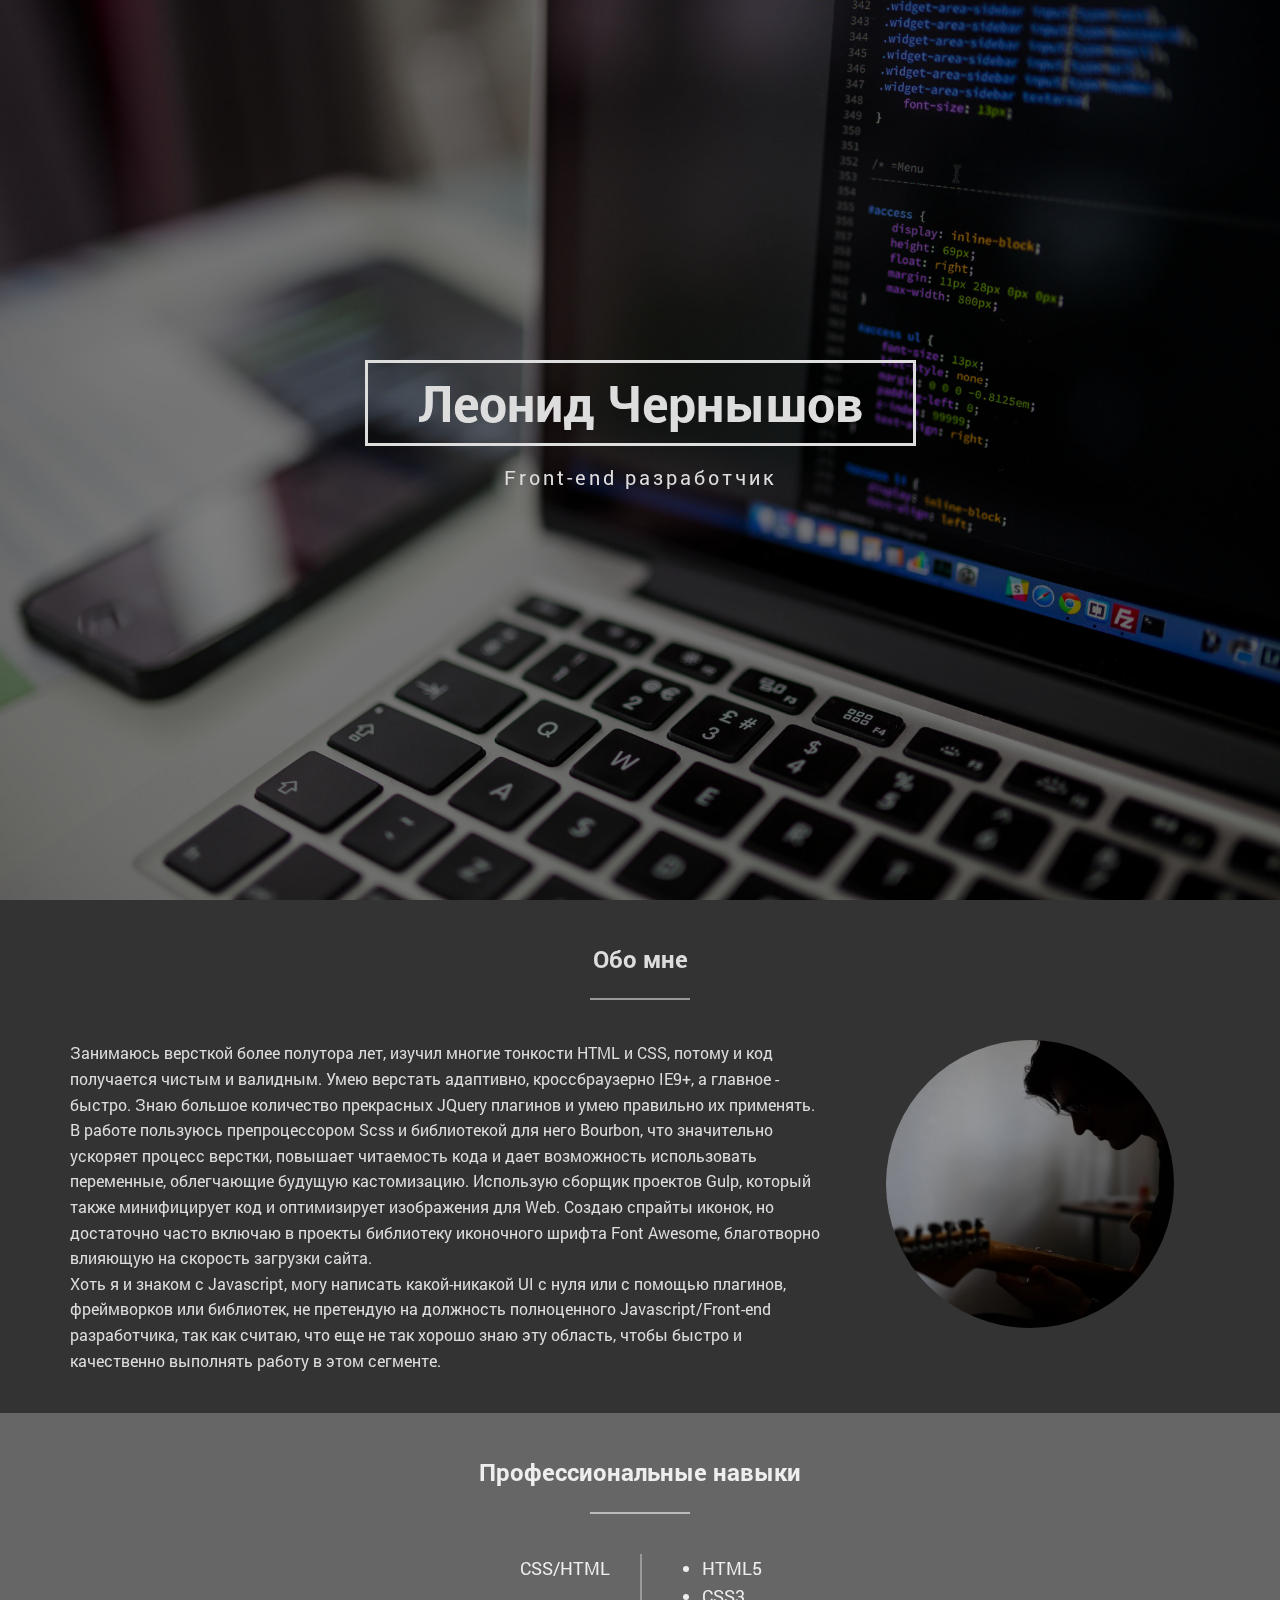
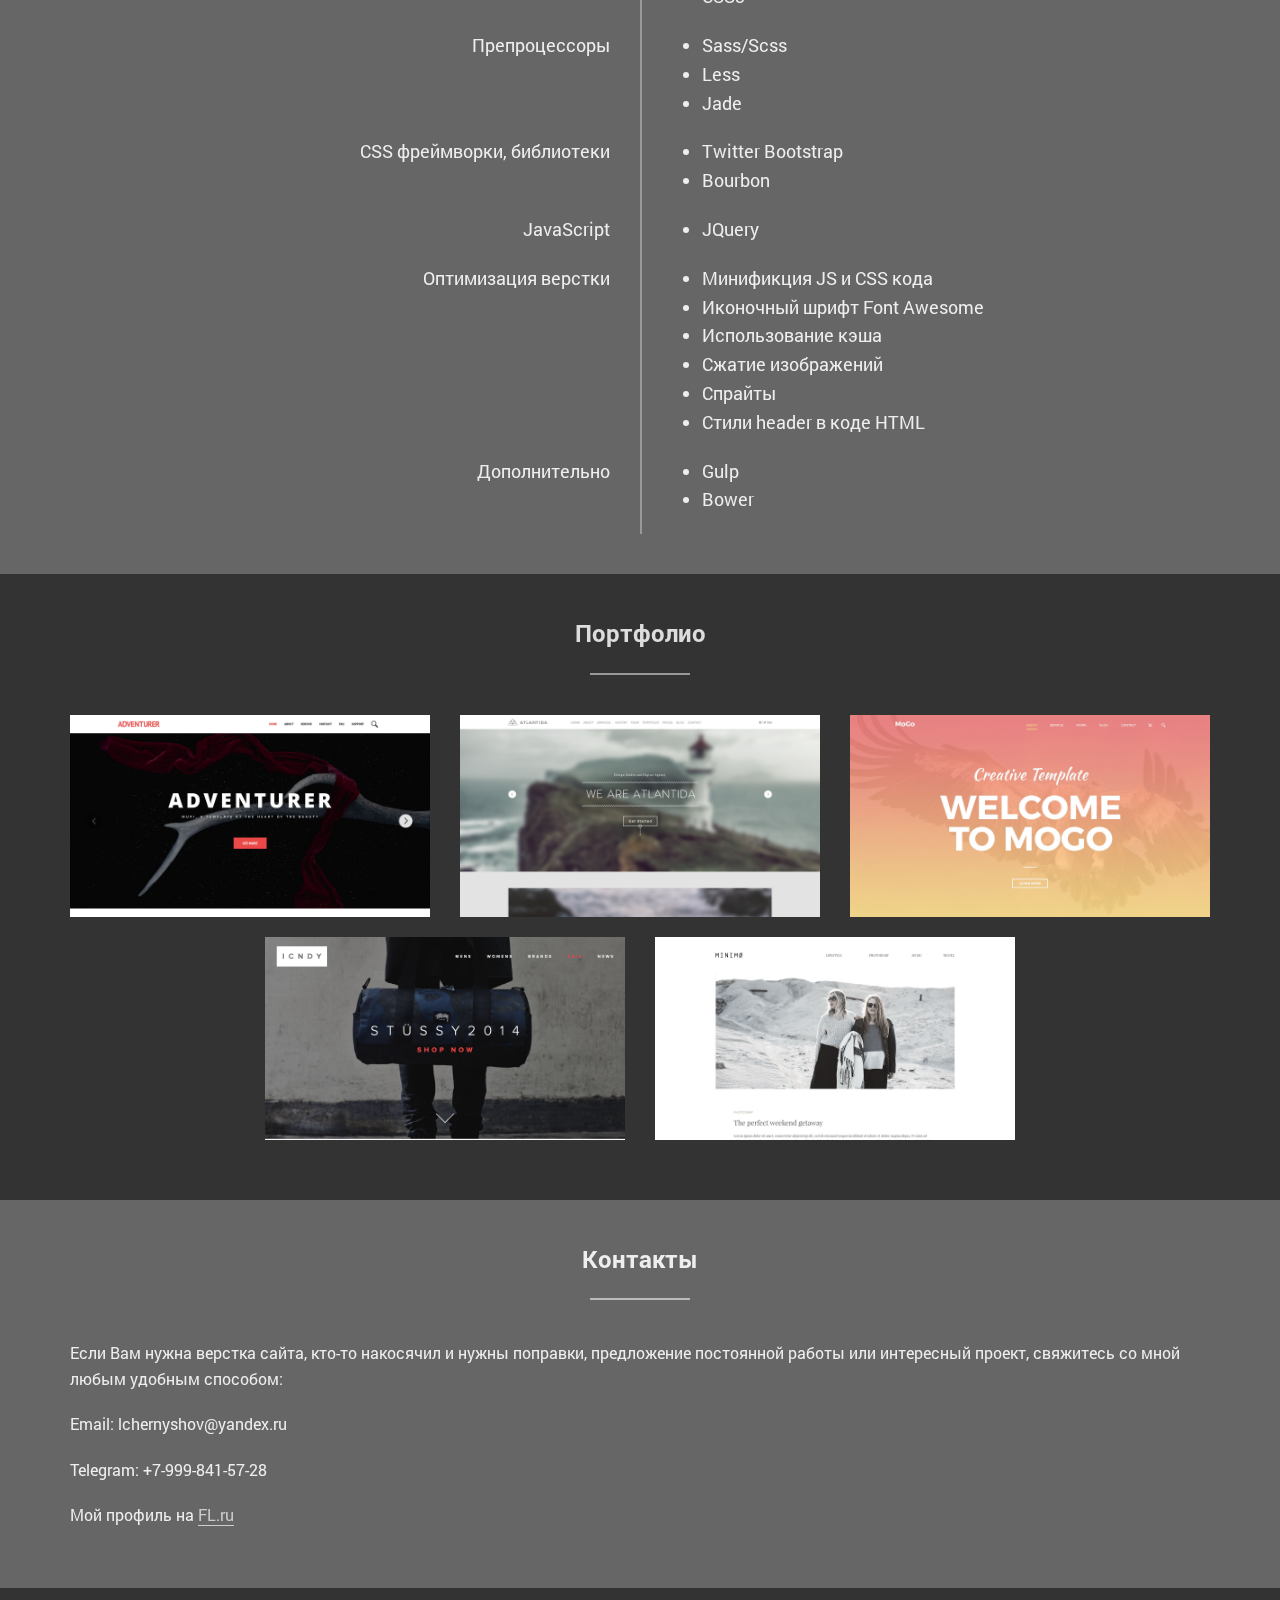
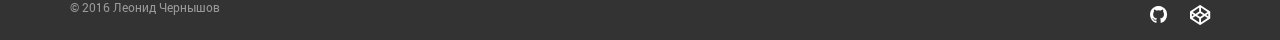
==== commit 27690eef: "commit" ====
--- a/index.html
+++ b/index.html
@@ -22,8 +22,7 @@
 
 	<!-- Load Fonts CSS Start -->
 	<script>
-		loadCSS( "css/fonts.min.css?ver=1.0.0", false, "all" ); // Loading fonts, if the site is located in a subfolder
-		// loadLocalStorageCSS( "webfonts", "css/fonts.min.css?ver=1.0.0" ); // Loading fonts, if the site is at the root
+		loadLocalStorageCSS( "webfonts", "css/fonts.min.css?ver=1.0.0" ); // Loading fonts, if the site is at the root
 	</script>
 	<!-- Load Fonts CSS End -->
 
@@ -54,7 +53,11 @@
 			<h2>Обо мне</h2>
 			<div class="row">
 				<div class="col-sm-8">
-					<p>В верстке считаю главным скорость выполнения работы, не теряя при этом качество. Верстаю валидно, адаптивно и кроссбраузерно IE9+, но не боюсь поддержки IE8-. В работе стараюсь применять новейшие технологии, ускоряющие и облегчающие процесс: gulp, bower, sass. Применяю методы для ускорения загрузки страницы, проверяю по Google Pagespeed.</p>
+					<p>
+						Занимаюсь версткой более полутора лет, изучил многие тонкости HTML и CSS, потому и код получается чистым и валидным. Умею верстать адаптивно, кроссбраузерно IE9+, а главное - быстро. Знаю большое количество прекрасных JQuery плагинов и умею правильно их применять.<br>
+						В работе пользуюсь препроцессором Scss и библиотекой для него Bourbon, что значительно ускоряет процесс верстки, повышает читаемость кода и дает возможность использовать переменные, облегчающие будущую кастомизацию. Использую сборщик проектов Gulp, который также минифицирует код и оптимизирует изображения для Web. Создаю спрайты иконок, но достаточно часто включаю в проекты библиотеку иконочного шрифта Font Awesome, благотворно влияющую на скорость загрузки сайта.<br>
+						Хоть я и знаком с Javascript, могу написать какой-никакой UI с нуля или с помощью плагинов, фреймворков или библиотек, не претендую на должность полноценного Javascript/Front-end разработчика, так как считаю, что еще не так хорошо знаю эту область, чтобы быстро и качественно выполнять работу в этом сегменте.
+					</p>
 				</div>
 				<div class="col-sm-4 photo">
 					<img src="img/6khn81OK7PU.jpg" alt="Леонид Чернышов" class="img">
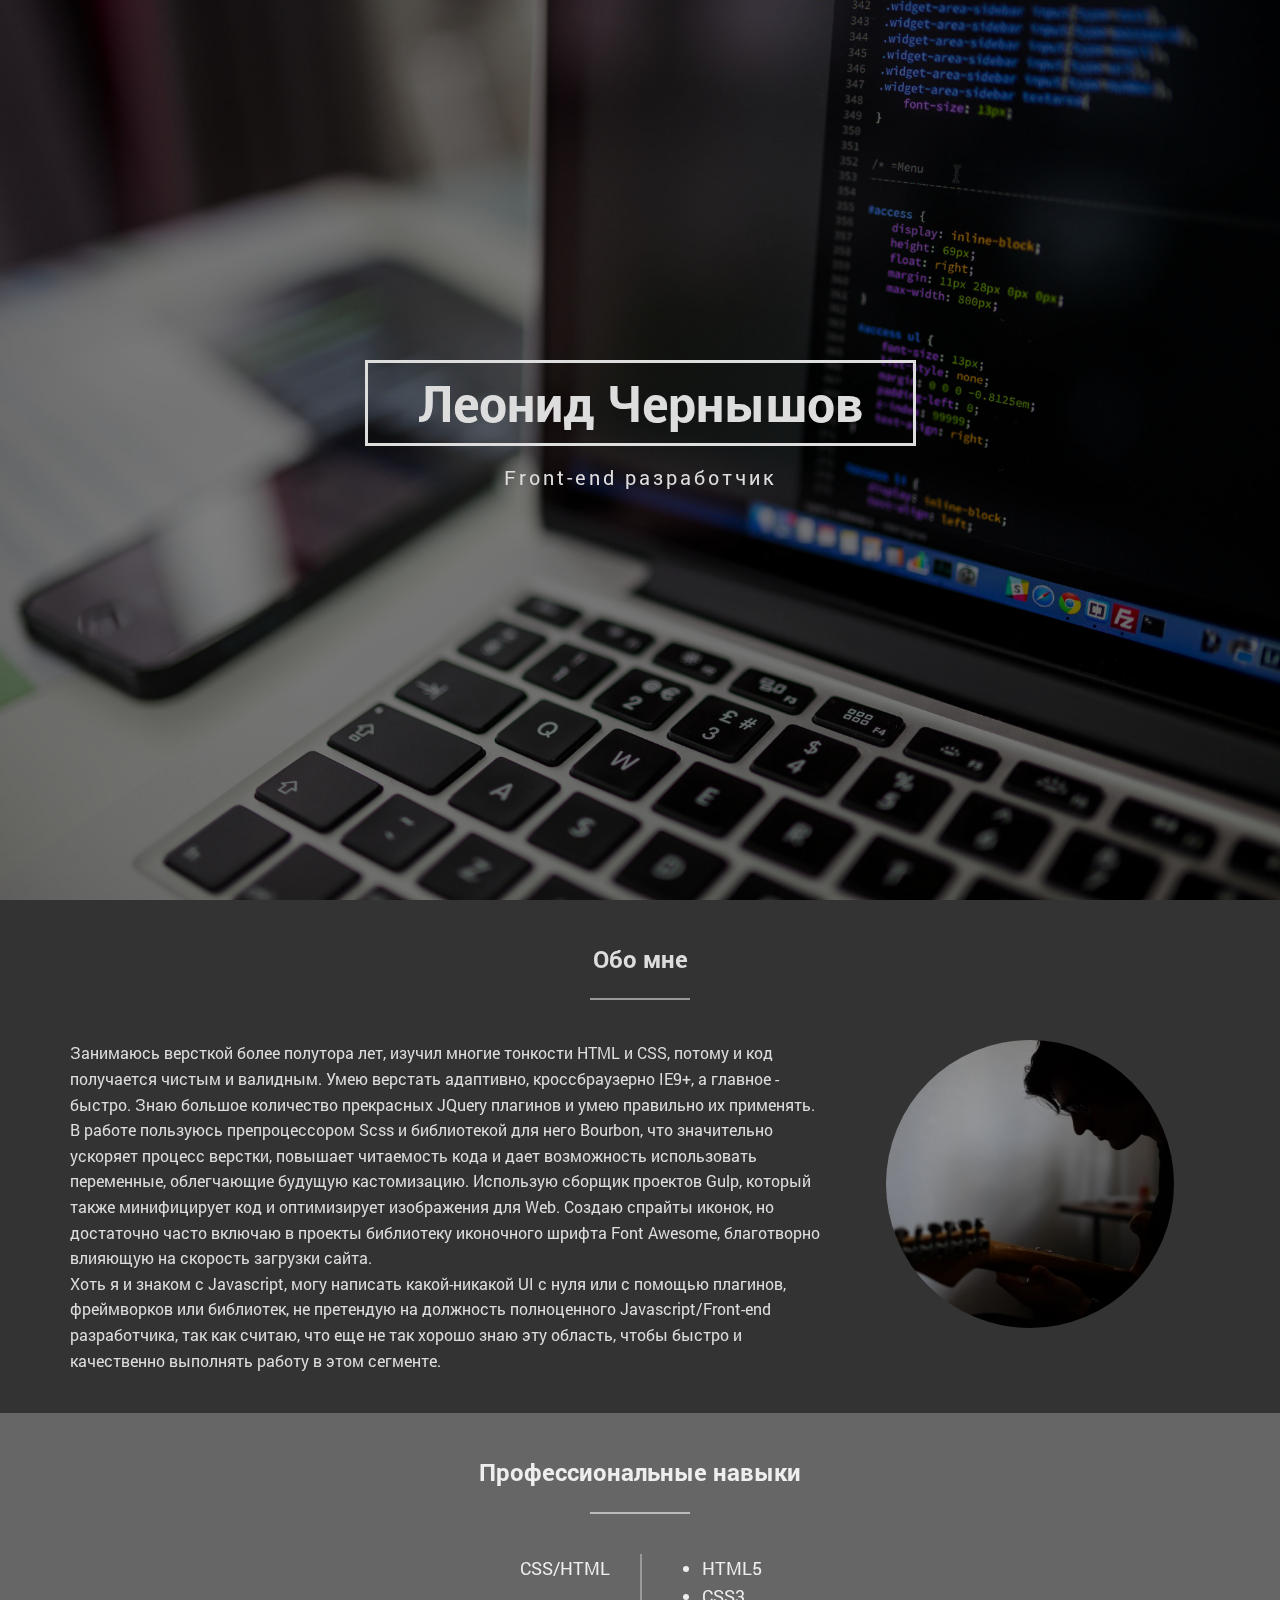
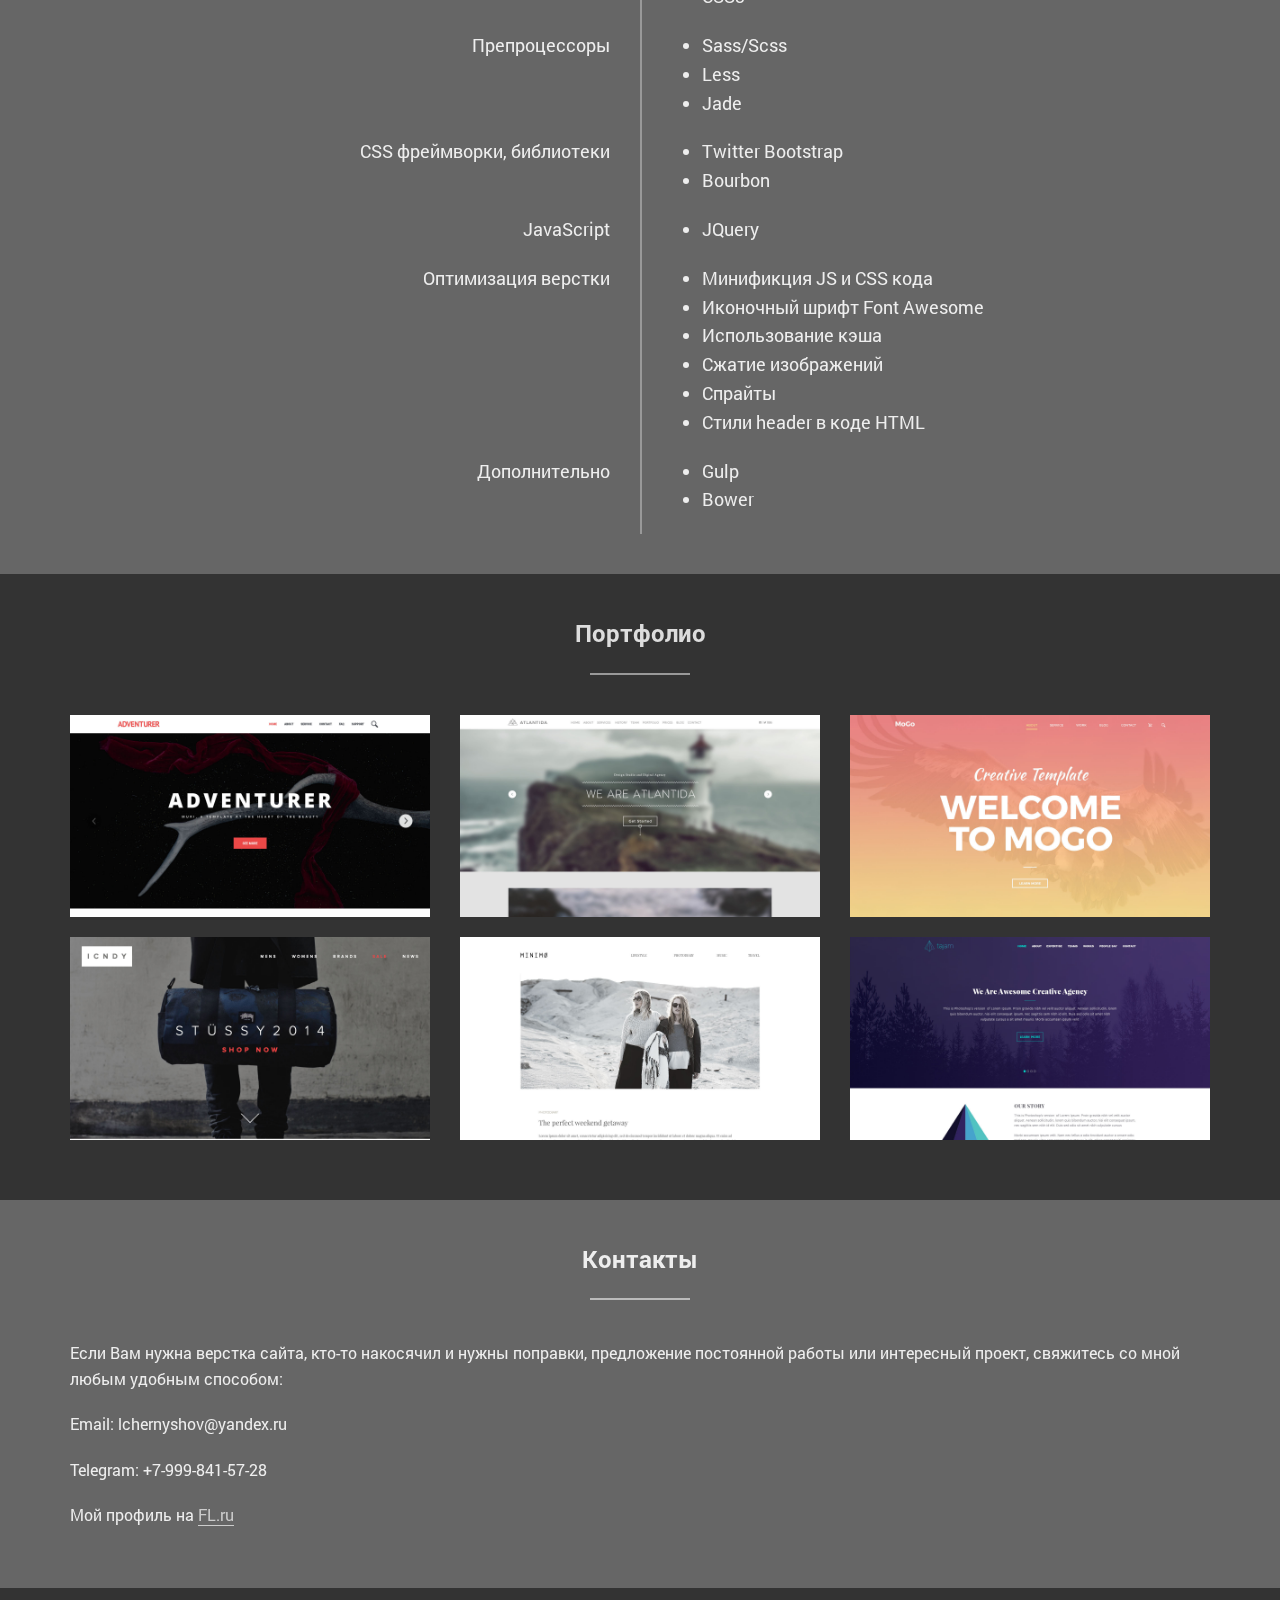
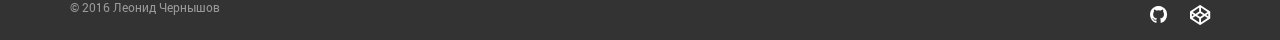
==== commit 867c966c: "commit" ====
--- a/index.html
+++ b/index.html
@@ -163,7 +163,7 @@
 						</div>
 					</div>
 				</div>
-				<div class="col-sm-offset-2 col-sm-4">
+				<div class="col-sm-4">
 					<div class="portfolio_item">
 						<a href="portfolio/icndy/index.html"><img src="img/icndy.jpg" alt="Alt"></a>
 						<div class="wrapper">
@@ -178,6 +178,15 @@
 						<div class="wrapper">
 							<h3>MINIMO Blog</h3>
 							<a href="portfolio/minimo/index.html" class="button">Посмотреть работу</a>
+						</div>
+					</div>
+				</div>
+				<div class="col-sm-4">
+					<div class="portfolio_item">
+						<a href="portfolio/tajam/index.html"><img src="img/tajam.jpg" alt="Alt"></a>
+						<div class="wrapper">
+							<h3>Tajam Landing Page</h3>
+							<a href="portfolio/tajam/index.html" class="button">Посмотреть работу</a>
 						</div>
 					</div>
 				</div>
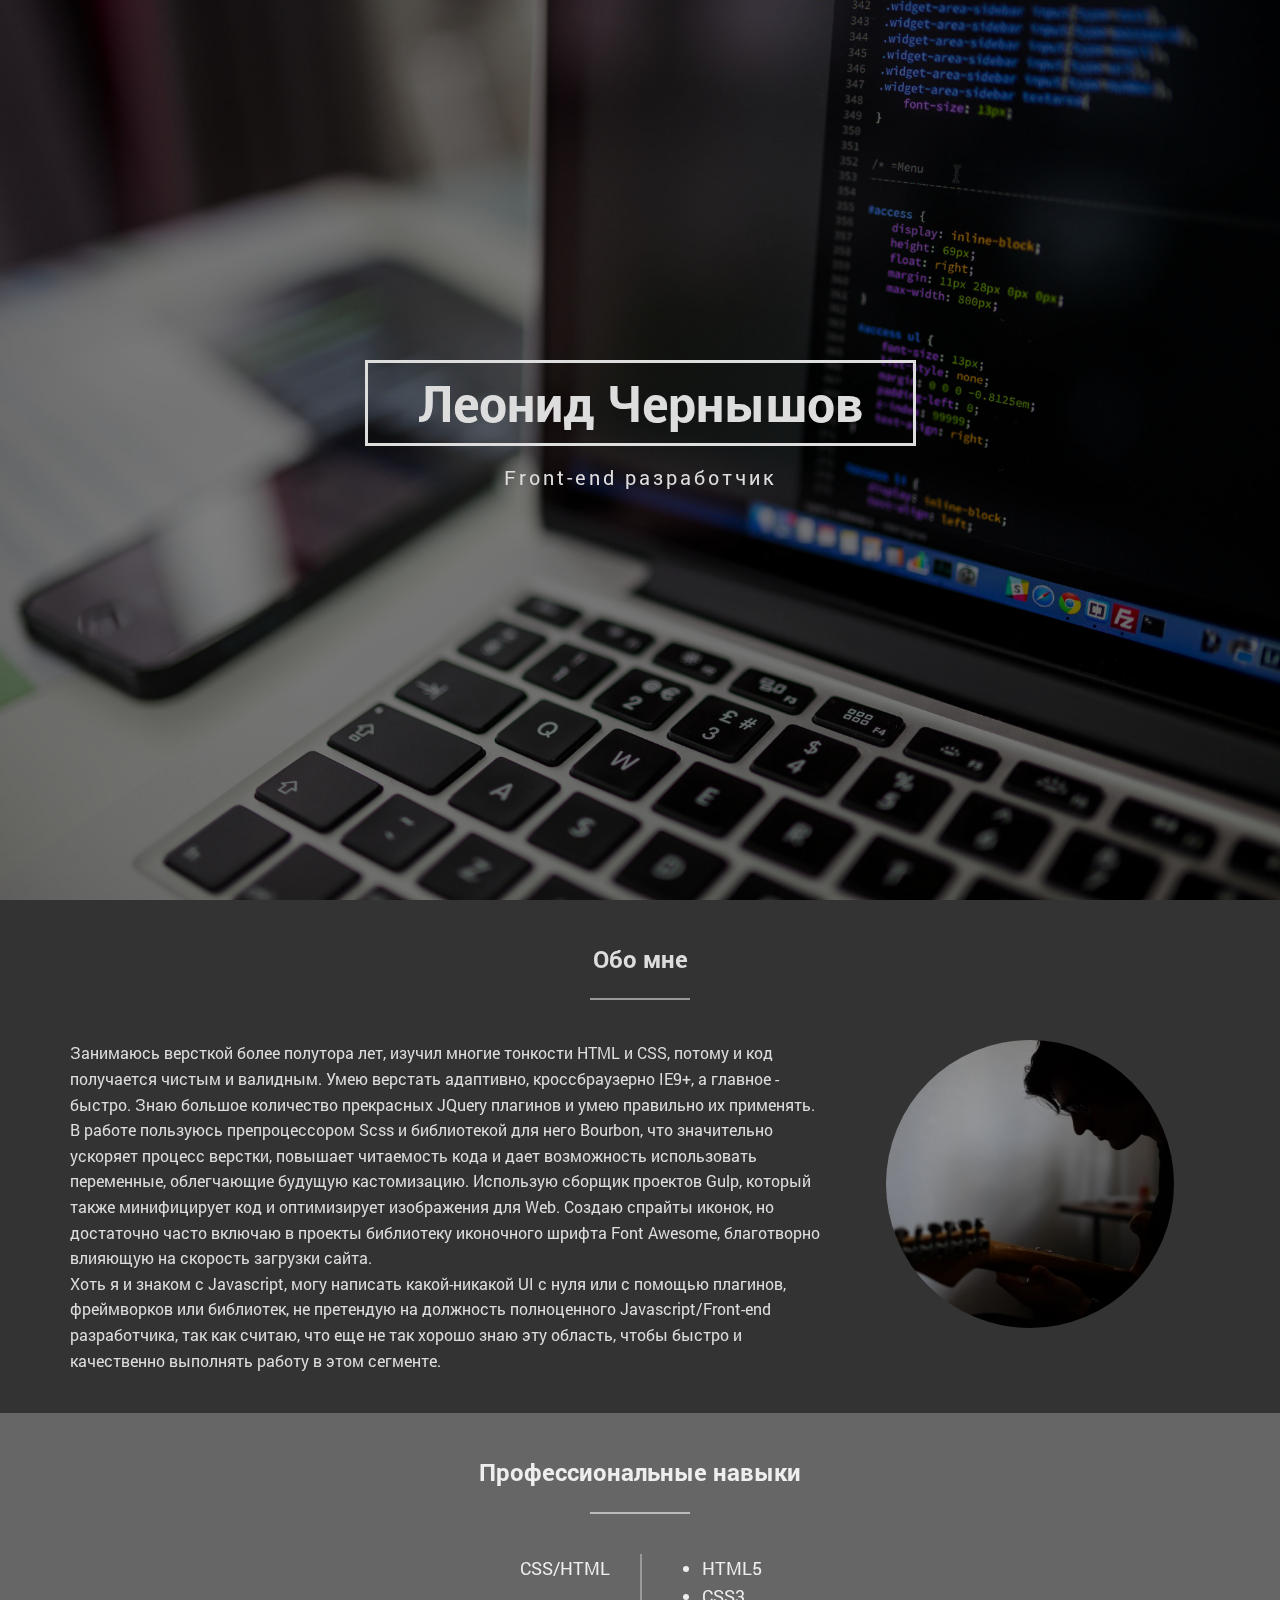
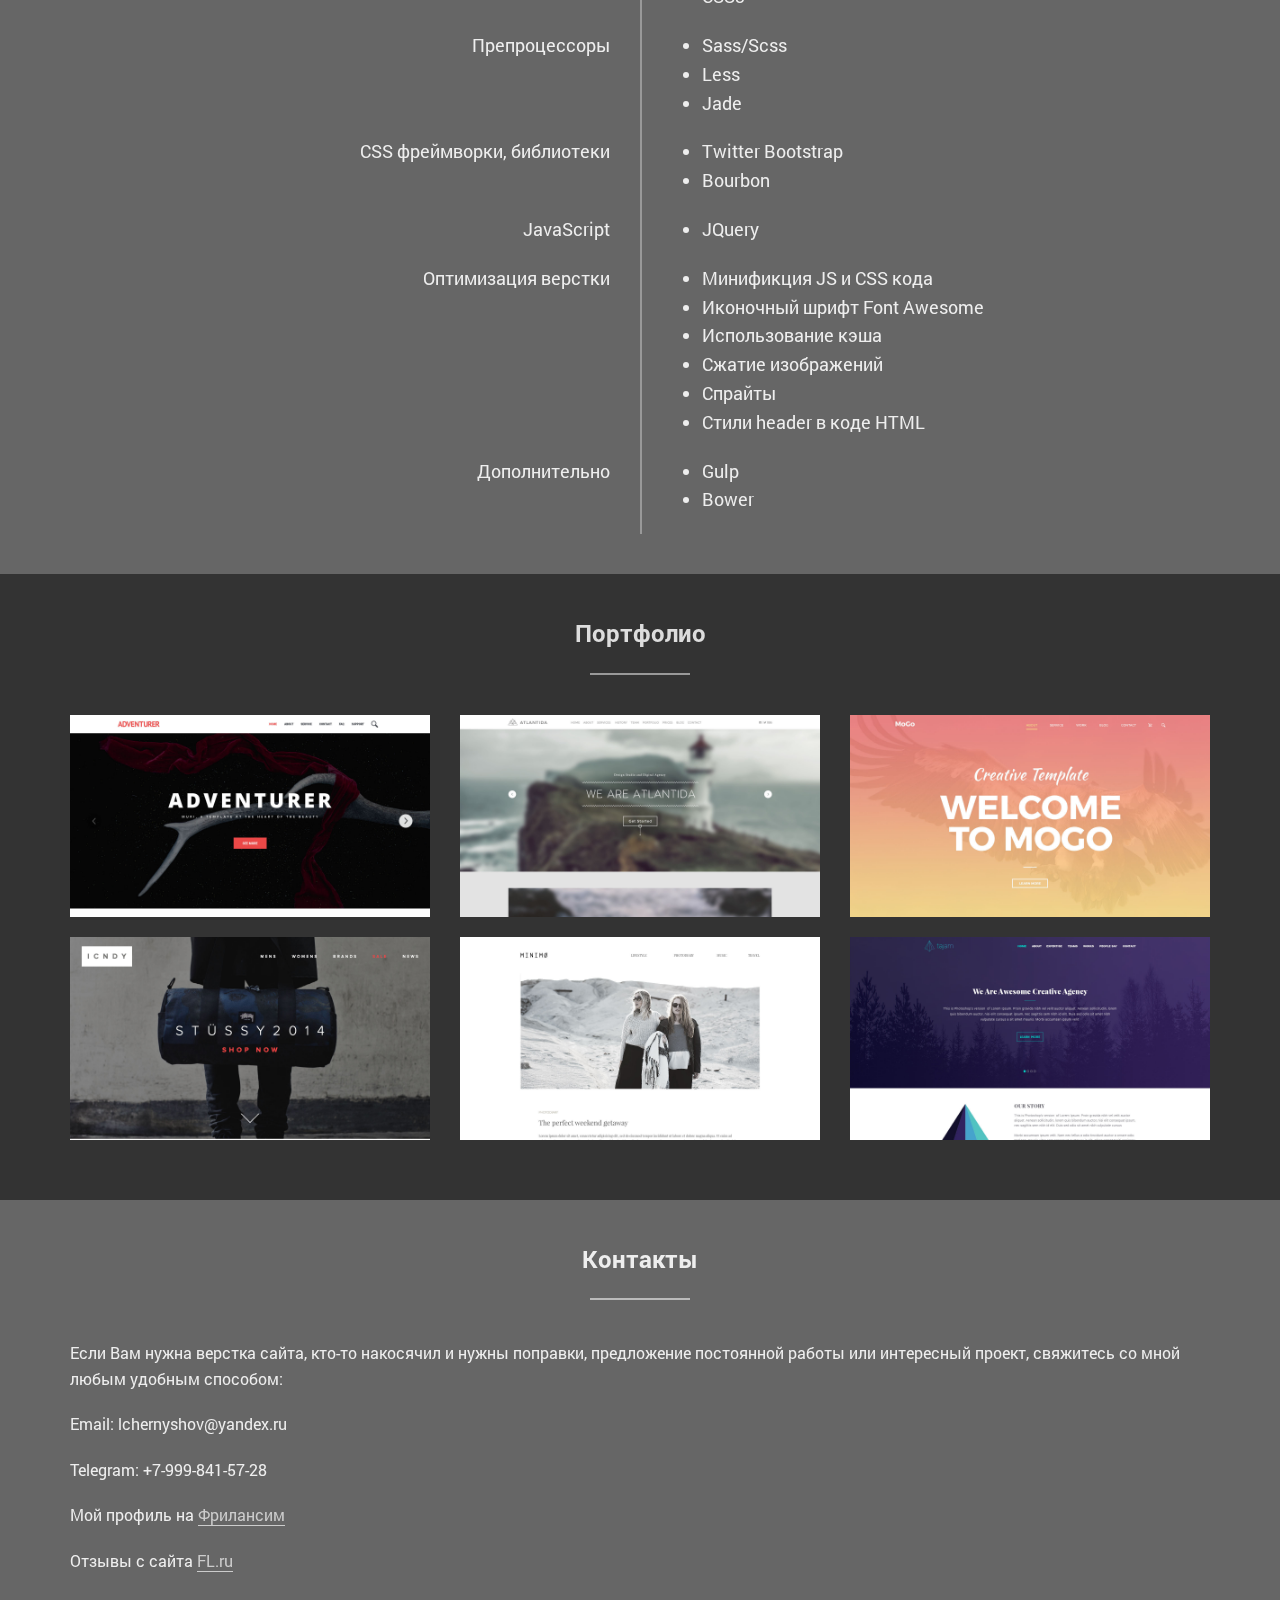
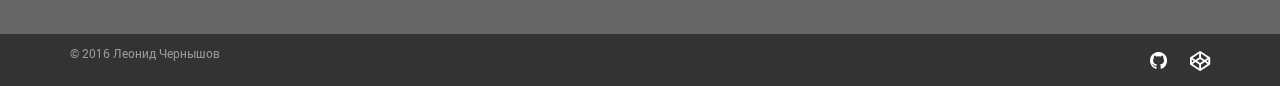
==== commit 75b7b77b: "commit" ====
--- a/index.html
+++ b/index.html
@@ -201,7 +201,8 @@
 					<p>Если Вам нужна верстка сайта, кто-то накосячил и нужны поправки, предложение постоянной работы или интересный проект, свяжитесь со мной любым удобным способом:</p>
 					<p>Email: lchernyshov@yandex.ru</p>
 					<p>Telegram: +7-999-841-57-28</p>
-					<p>Мой профиль на <a href="https://www.fl.ru/users/Lenya_lol/">FL.ru</a></p>
+					<p>Мой профиль на <a href="https://freelansim.ru/freelancers/lchernyshov">Фрилансим</a></p>
+					<p>Отзывы с сайта <a href="https://www.fl.ru/users/Lenya_lol/opinions/">FL.ru</a></p>
 				</div>
 			</div>
 		</div>
